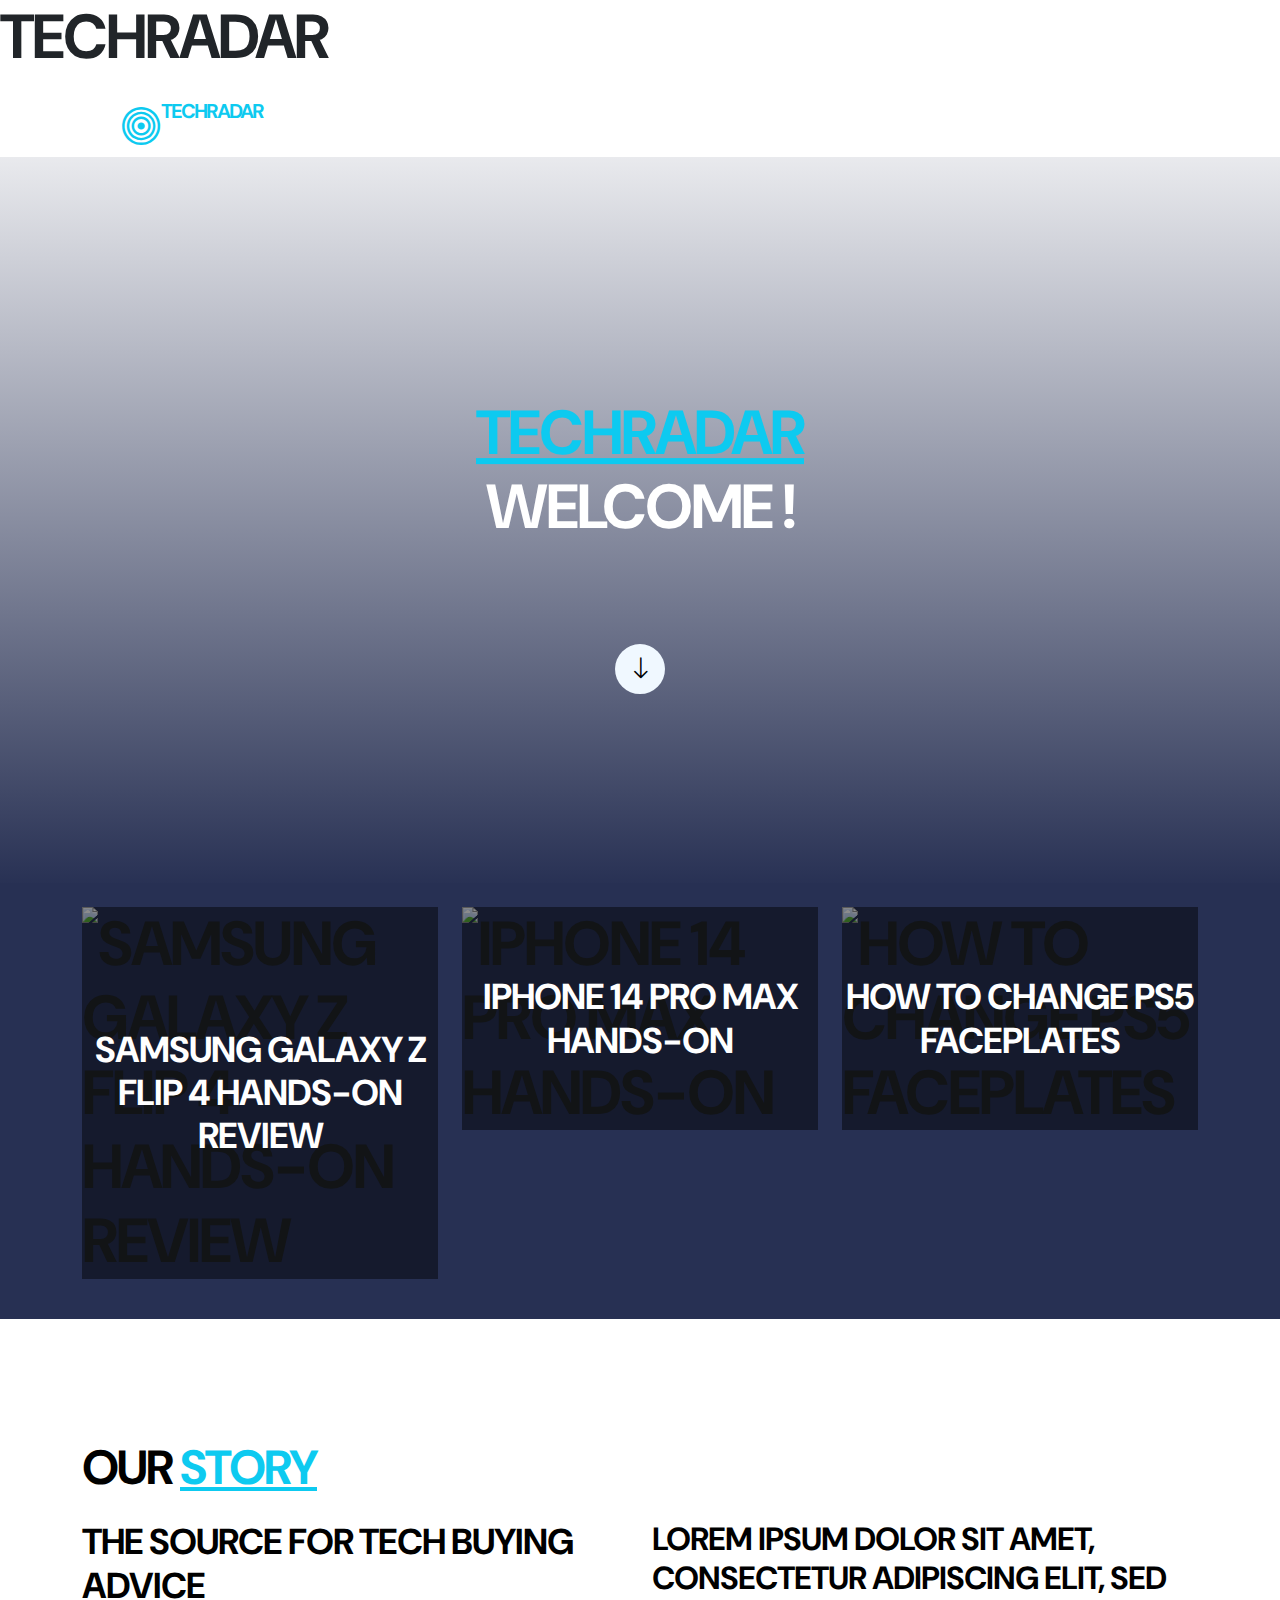
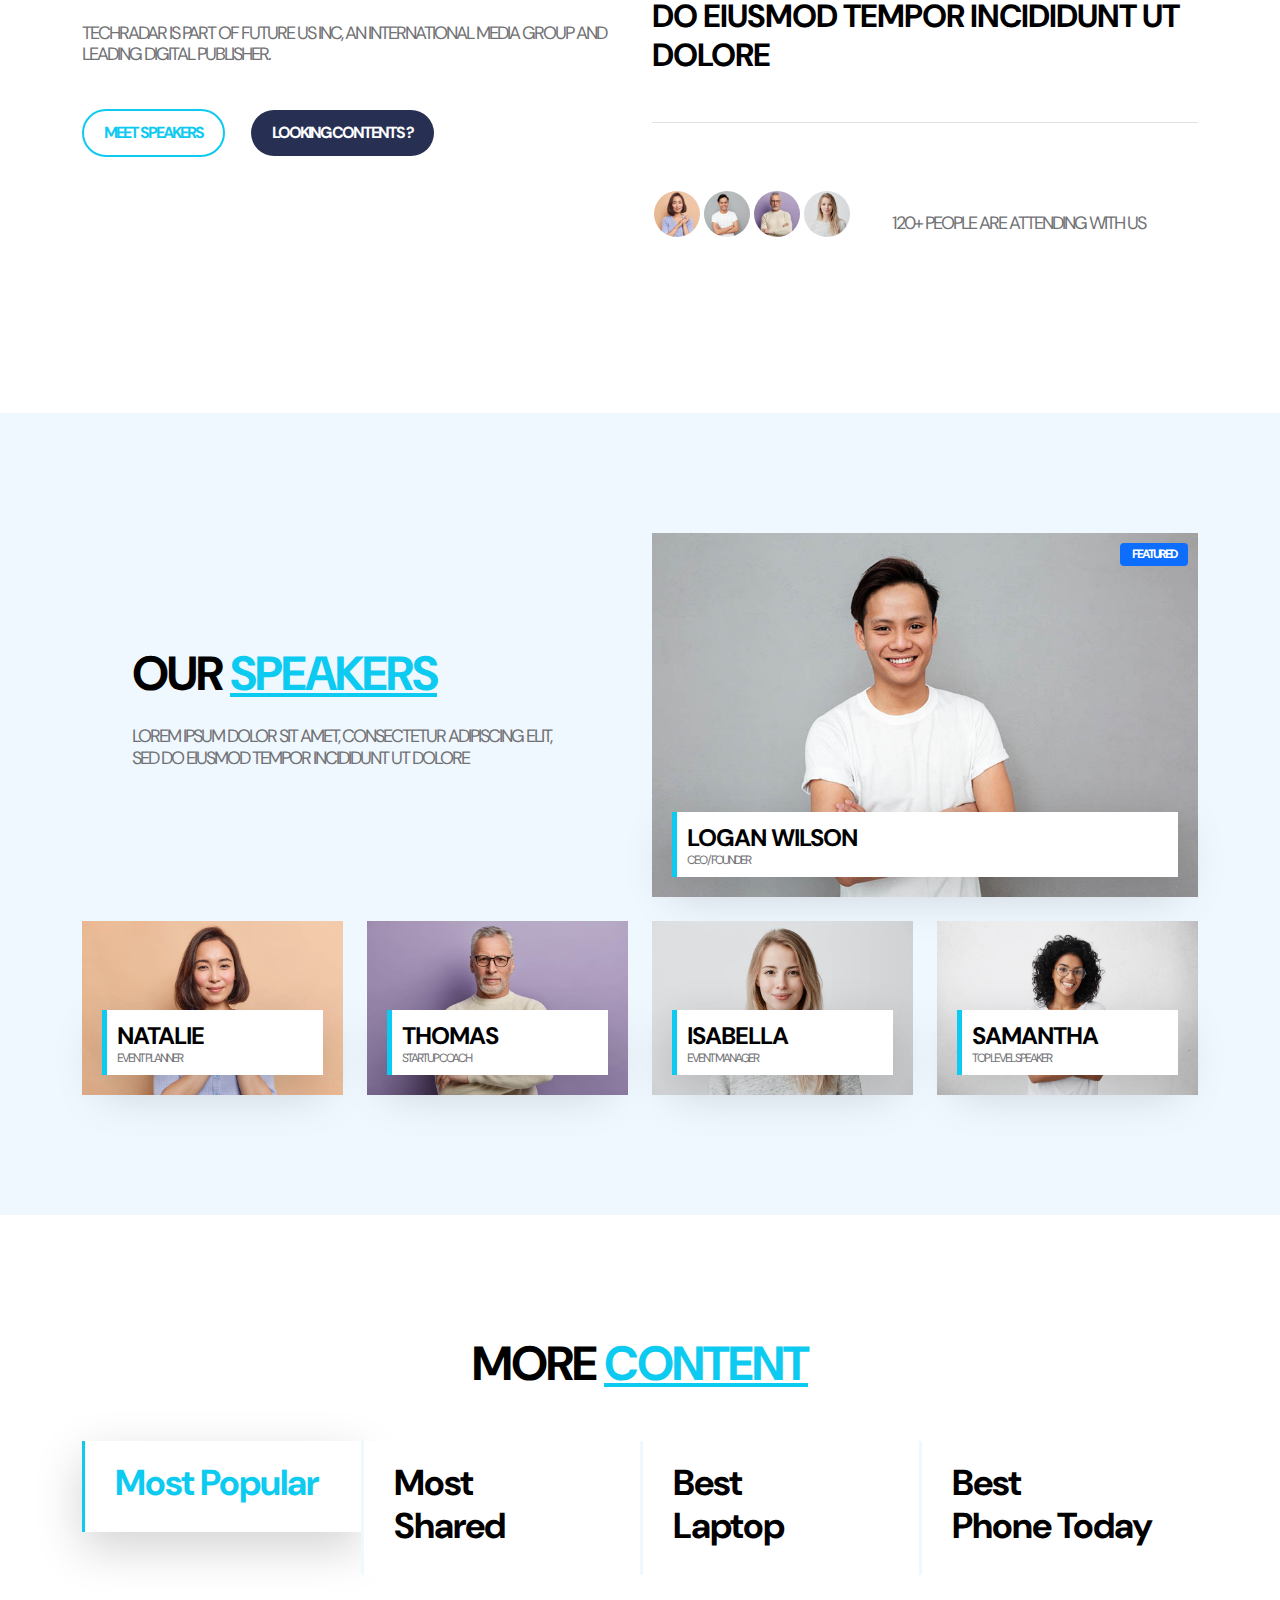
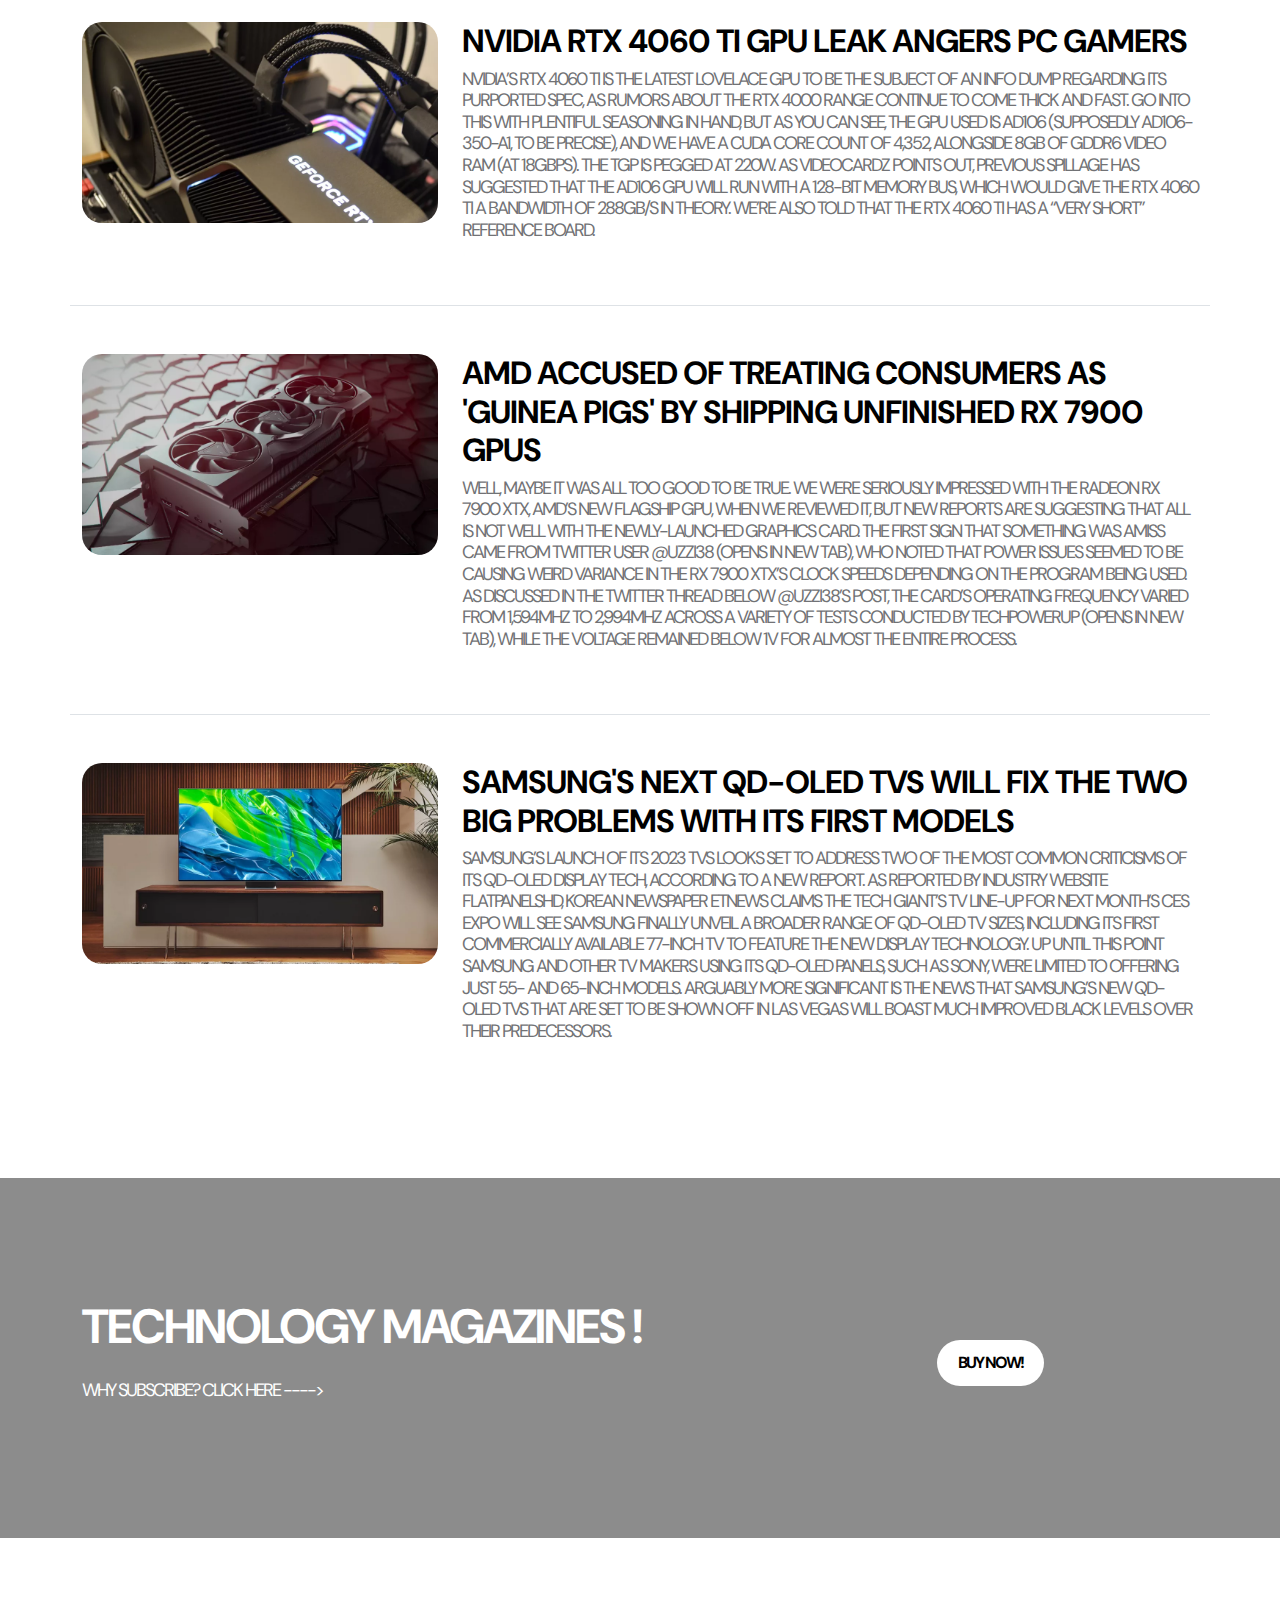
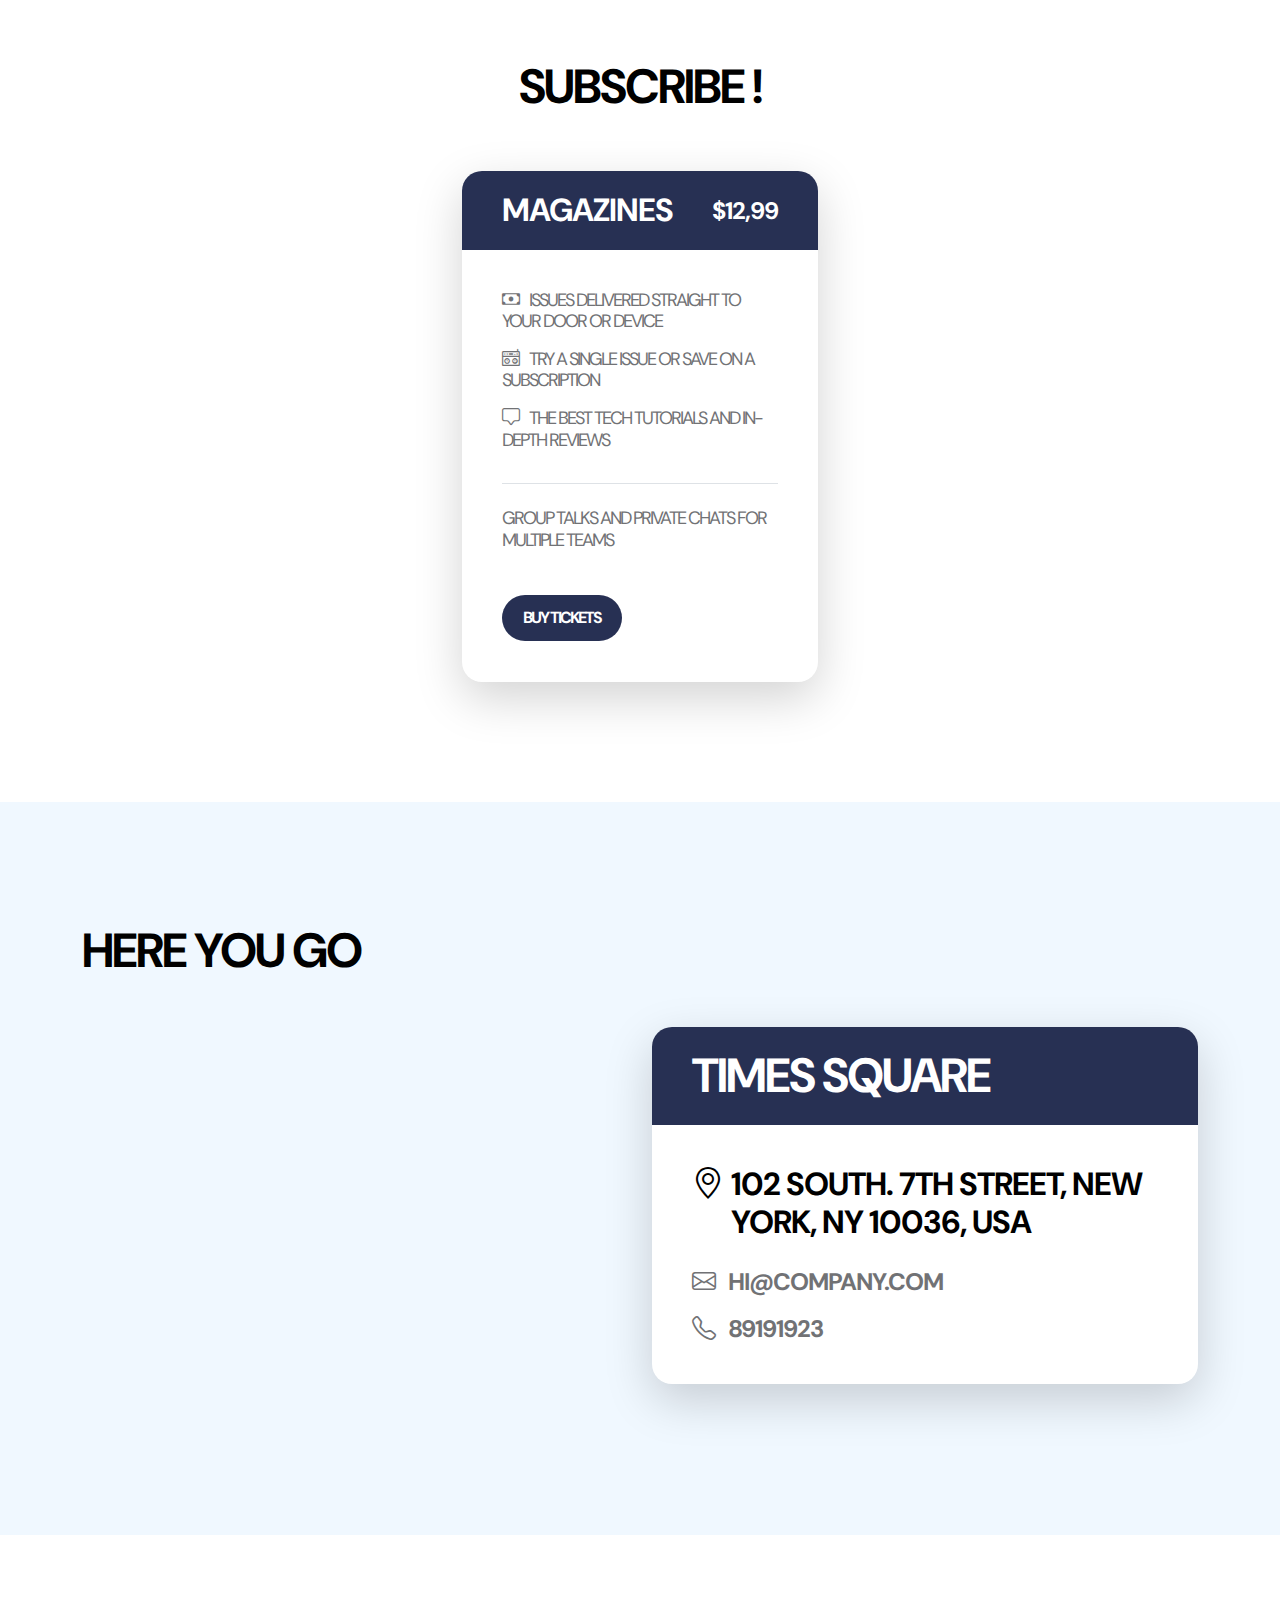
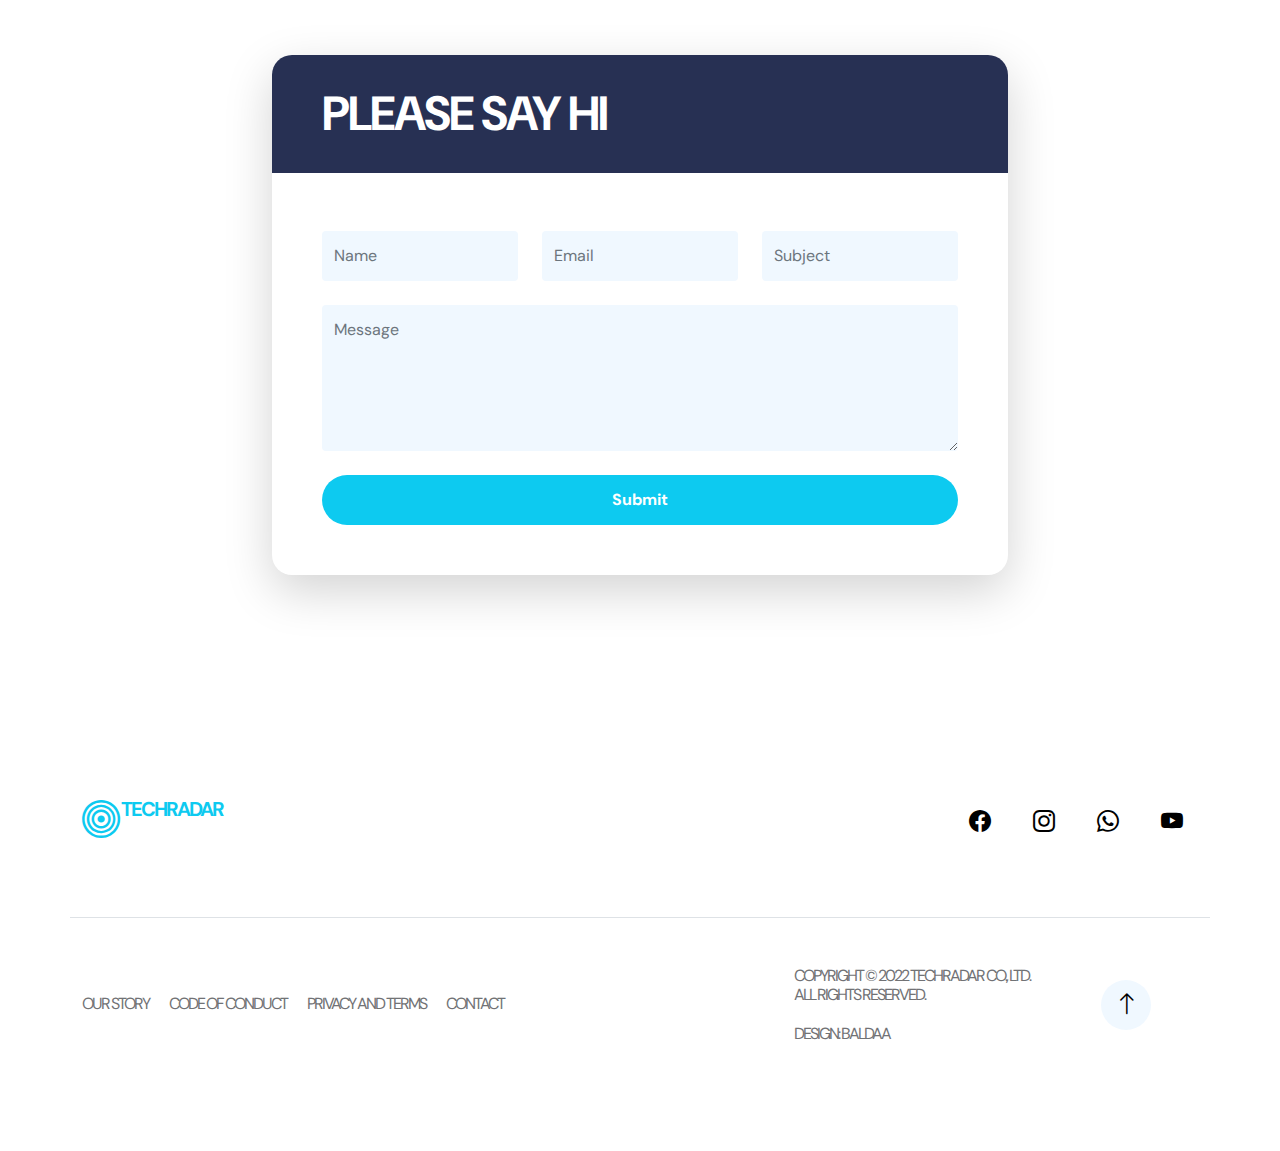
==== index.html @ 1772c588 "Update index.html" ====
<!doctype html>
<html lang="en">
    <head>
        <meta name="description" content="Nvidia RTX 4060 Ti GPU leak angers PC gamers, The source for Tech Buying Advice">
        <h1>TechRadar<h1>
        <meta charset="utf-8">
        <meta name="viewport" content="width=device-width, initial-scale=1">
        <meta name="description" content="">
        <meta name="author" content="">
        <title>TechRadar But BETTER !</title>
        <link rel="preconnect" href="https://fonts.googleapis.com">
        <link rel="preconnect" href="https://fonts.gstatic.com" crossorigin>
        <link href="https://fonts.googleapis.com/css2?family=DM+Sans:wght@400;500;700&display=swap" rel="stylesheet">
        <link href="css/bootstrap.min.css" rel="stylesheet">
        <link href="css/bootstrap-icons.css" rel="stylesheet">
        <link href="css/templatemo-leadership-event.css" rel="stylesheet">
    </head>
    <body>
        <nav cla.ss="navbar navbar-expand-lg">
            <div class="container">

                <button class="navbar-toggler" type="button" data-bs-toggle="collapse" data-bs-target="#navbarNav" aria-controls="navbarNav" aria-expanded="false" aria-label="Toggle navigation">
                    <span class="navbar-toggler-icon"></span>
                </button>

                <a href="index.html" class="navbar-brand mx-auto mx-lg-0">
                    <i class="bi-bullseye brand-logo"></i>
                    <span class="brand-text"><br />TechRadar </span>
                </a>
                <a class="nav-link custom-btn btn d-lg-none" href="#">Buy Tickets</a>
                <div class="collapse navbar-collapse" id="navbarNav">
                    <ul class="navbar-nav ms-auto">
                        <li class="nav-item">
                            <a class="nav-link click-scroll" href="#section_1">Home</a>
                        </li>
                        <li class="nav-item">
                            <a class="nav-link click-scroll" href="#section_2">About</a>
                        </li>
                        <li class="nav-item">
                            <a class="nav-link click-scroll" href="#section_3">Speakers</a>
                        </li>
                        <li class="nav-item">
                            <a class="nav-link click-scroll" href="#section_4">Schedules</a>
                        </li>
                        <li class="nav-item">
                            <a class="nav-link click-scroll" href="#section_5">Pricing</a>
                        </li>
                        <li class="nav-item">
                            <a class="nav-link click-scroll" href="#section_6">Venue</a>
                        </li>
                        <li class="nav-item">
                            <a class="nav-link click-scroll" href="#section_7">Contact</a>
                        </li>
                        <li class="nav-item">
                            <a class="nav-link custom-btn btn d-none d-lg-block" href="#">Buy Tickets</a>
                        </li>
                    </ul>
                <div>
                        
            </div>
        </nav>
        <main>
            <section class="hero" id="section_1">
                <div class="container">
                    <div class="row">

                        <div class="col-lg-5 col-12 m-auto">
                            <div class="hero-text">
                                <h1 class="text-white mb-4"><u class="text-info">TechRadar</u><br />Welcome !</h1>
                                <div class="d-flex justify-content-center align-items-center">
                                </div>
                                <a href="#section_2" class="custom-link bi-arrow-down arrow-icon"></a>
                            </div>
                        </div>
                    </div>
                </div>
                <div class="video-wrap">
                    <video autoplay="" loop="" muted="" class="custom-video" poster="">
                        <source src="videos/pixels.mp4"  alt="Techradar is good" type="video/mp4">
                        Your browser does not support the video tag.
                    </video>
                </div>
            </section>
            <section class="highlight">
                <div class="container">
                    <div class="row">
                        <div class="col-lg-4 col-md-6 col-12">
                            <div class="highlight-thumb">
                                <img src="images/highlight/1.jpg" alt="Samsung Galaxy Z Flip 4 Hands-on Review" class="highlight-image img-fluid" alt="">
                               <div class="highlight-info">
                                   <h3 class="highlight-title">Samsung Galaxy Z Flip 4 Hands-on Review</h3>
                                    <a href="https://www.youtube.com/watch?v=FnkqxU5kRBE&t=1s&ab_channel=TechRadar" class="bi-youtube highlight-icon"></a>
                                </div>
                            </div>
                        </div>
                        <div class="col-lg-4 col-md-6 col-12">
                            <div class="highlight-thumb">
                                <img src="images/highlight/2.jpg"alt="iPhone 14 Pro Max Hands-on" class="highlight-image img-fluid" alt="">

                                <div class="highlight-info">
                                    <h3 class="highlight-title">iPhone 14 Pro Max Hands-on</h3>
                                    <a href="https://www.youtube.com/watch?v=0SwYegLHNtI&ab_channel=TechRadar" class="bi-youtube highlight-icon"></a>
                                </div>
                            </div>
                        </div>
                        <div class="col-lg-4 col-md-6 col-12">
                            <div class="highlight-thumb">
                                <img src="images/highlight/3.jpg" alt="How To Change PS5 Faceplates" class="highlight-image img-fluid" alt="">

                                <div class="highlight-info">
                                    <h3 class="highlight-title">How To Change PS5 Faceplates</h3>

                                    <a href="https://www.youtube.com/watch?v=LfY_sBhpc-g&ab_channel=TechRadar title="Playstation 5" class="bi-youtube highlight-icon"></a>
                                </div>
                            </div>
                        </div>
                    </div>
                </div>
            </section>
           <section class="about section-padding" id="section_2">
                <div class="container">
                    <div class="row">
                        <div class="col-lg-10 col-12">
                            <h2 class="mb-4">Our <u class="text-info">Story</u></h2>
                        </div>
                        <div class="col-lg-6 col-12">
                            <h3 class="mb-3">The source for Tech Buying Advice</h3>

                            <p>TechRadar is part of Future US Inc, an international media group and leading digital publisher.</p>
                            <a class="custom-btn custom-border-btn btn custom-link mt-3 me-3" href="#section_3">Meet Speakers</a>
                            <a class="custom-btn btn custom-link mt-3" href="#section_4">Looking Contents ?</a>
                        </div>
                        <div class="col-lg-6 col-12 mt-5 mt-lg-0">
                            <h4>Lorem ipsum dolor sit amet, consectetur adipiscing elit, sed do eiusmod tempor incididunt ut dolore</h4>
                            <div class="avatar-group border-top py-5 mt-5">
                                <img src="images/avatar/portrait-good-looking-brunette-young-asian-woman.jpg" class="img-fluid avatar-image" alt="">
                                <img src="images/avatar/happy-asian-man-standing-with-arms-crossed-grey-wall.jpg" class="img-fluid avatar-image avatar-image-left" alt="">
                                <img src="images/avatar/senior-man-white-sweater-eyeglasses.jpg" class="img-fluid avatar-image avatar-image-left" alt="">
                                <img src="images/avatar/pretty-smiling-joyfully-female-with-fair-hair-dressed-casually-looking-with-satisfaction.jpg" class="img-fluid avatar-image avatar-image-left" alt="">
                                <p class="d-inline">120+ People are attending with us</p>
                            </div>
                        </div>
                    </div>
                </div>
            </section>
            <section class="speakers section-padding" id="section_3">
                <div class="container">
                    <div class="row">
                        <div class="col-lg-6 col-12 d-flex flex-column justify-content-center align-items-center">
                            <div class="speakers-text-info">
                                <h2 class="mb-4">Our <u class="text-info">Speakers</u></h2>
                                <p>Lorem ipsum dolor sit amet, consectetur adipiscing elit, sed do eiusmod tempor incididunt ut dolore</p>
                            </div>
                        </div>
                        <div class="col-lg-6 col-12">
                            <div class="speakers-thumb">
                                <img src="images/avatar/happy-asian-man-standing-with-arms-crossed-grey-wall.jpg" class="img-fluid speakers-image" alt="">
                               <small class="speakers-featured-text">Featured</small>
                                <div class="speakers-info">
                                    <h5 class="speakers-title mb-0">Logan Wilson</h5>
                                    <p class="speakers-text mb-0">CEO / Founder</p>
                                    <ul class="social-icon">
                                        <li><a href="#" class="social-icon-link bi-facebook"></a></li>
                                        <li><a href="#" class="social-icon-link bi-instagram"></a></li>
                                        <li><a href="#" class="social-icon-link bi-google"></a></li>
                                    </ul>
                                </div>
                            </div>
                        </div>
                       <div class="col-lg-12 col-12">
                            <div class="row">
                                <div class="col-lg-3 col-md-6 col-12">
                                    <div class="speakers-thumb speakers-thumb-small">
                                        <img src="images/avatar/portrait-good-looking-brunette-young-asian-woman.jpg" class="img-fluid speakers-image" alt="">
                                        <div class="speakers-info">
                                            <h5 class="speakers-title mb-0">Natalie</h5>
                                            <p class="speakers-text mb-0">Event Planner</p>
                                            <ul class="social-icon">
                                                <li><a href="#" class="social-icon-link bi-facebook"></a></li>
                                                <li><a href="#" class="social-icon-link bi-instagram"></a></li>
                                            </ul>
                                        </div>
                                    </div>
                                </div>
                                <div class="col-lg-3 col-md-6 col-12">
                                    <div class="speakers-thumb speakers-thumb-small">
                                        <img src="images/avatar/senior-man-white-sweater-eyeglasses.jpg" class="img-fluid speakers-image" alt="">
                                        <div class="speakers-info">
                                            <h5 class="speakers-title mb-0">Thomas</h5>
                                            <p class="speakers-text mb-0">Startup Coach</p>
                                            <ul class="social-icon">
                                                <li><a href="#" class="social-icon-link bi-instagram"></a></li>
                                                <li><a href="#" class="social-icon-link bi-whatsapp"></a></li>
                                            </ul>
                                        </div>
                                    </div>
                                </div>
                                <div class="col-lg-3 col-md-6 col-12">
                                    <div class="speakers-thumb speakers-thumb-small">
                                        <img src="images/avatar/pretty-smiling-joyfully-female-with-fair-hair-dressed-casually-looking-with-satisfaction.jpg" class="img-fluid speakers-image" alt="">
                                        <div class="speakers-info">
                                            <h5 class="speakers-title mb-0">Isabella</h5>
                                            <p class="speakers-text mb-0">Event Manager</p>
                                            <ul class="social-icon">
                                                <li><a href="#" class="social-icon-link bi-facebook"></a></li>
                                                <li><a href="#" class="social-icon-link bi-instagram"></a></li>
                                                <li><a href="#" class="social-icon-link bi-whatsapp"></a></li>
                                            </ul>
                                        </div>
                                    </div>
                                </div>
                                <div class="col-lg-3 col-md-6 col-12">
                                    <div class="speakers-thumb speakers-thumb-small">
                                        <img src="images/avatar/indoor-shot-beautiful-happy-african-american-woman-smiling-cheerfully-keeping-her-arms-folded-relaxing-indoors-after-morning-lectures-university.jpg" class="img-fluid speakers-image" alt="">
                                        <div class="speakers-info">
                                            <h5 class="speakers-title mb-0">Samantha</h5>
                                            <p class="speakers-text mb-0">Top Level Speaker</p>
                                            <ul class="social-icon">
                                                <li><a href="#" class="social-icon-link bi-instagram"></a></li>
                                                <li><a href="#" class="social-icon-link bi-whatsapp"></a></li>
                                            </ul>
                                        </div>
                                    </div>
                                </div>
                            </div>
                        </div>

                    </div>
                </div>
            </section>
            <section class="schedule section-padding" id="section_4">
                <div class="container">
                    <div class="row">
                        <div class="col-lg-12 col-12">
                            <h2 class="mb-5 text-center">More <u class="text-info">Content</u></h2>
                            <nav>
                                <div class="nav nav-tabs align-items-baseline" id="nav-tab" role="tablist">
                                    <button class="nav-link active" id="nav-DayOne-tab" data-bs-toggle="tab" data-bs-target="#nav-DayOne" type="button" role="tab" aria-controls="nav-DayOne" aria-selected="true">
                                        <h3>
                                            <span>Most Popular</span>
                                            <small></small>
                                        </h3>
                                    </button>
                                    <button class="nav-link" id="nav-DayTwo-tab" data-bs-toggle="tab" data-bs-target="#nav-DayTwo" type="button" role="tab" aria-controls="nav-DayTwo" aria-selected="false">
                                        <h3>
                                            <span>Most <br />Shared</span>
                                            <small></small>
                                        </h3>
                                    </button>
                                    <button class="nav-link" id="nav-DayThree-tab" data-bs-toggle="tab" data-bs-target="#nav-DayThree" type="button" role="tab" aria-controls="nav-DayThree" aria-selected="false">
                                        <h3>
                                            <span>Best <br />Laptop</span>
                                            <small></small>
                                        </h3>
                                    </button>
                                    <button class="nav-link" id="nav-DayFour-tab" data-bs-toggle="tab" data-bs-target="#nav-DayFour" type="button" role="tab" aria-controls="nav-DayFour" aria-selected="false">
                                        <h3>
                                            <span>Best<br /> Phone Today</span>
                                            <small></small>
                                        </h3>
                                    </button>
                                </div>
                            </nav>
                            <div class="tab-content mt-5" id="nav-tabContent">
                                <div class="tab-pane fade show active" id="nav-DayOne" role="tabpanel" aria-labelledby="nav-DayOne-tab">
                                    <div class="row border-bottom pb-5 mb-5">
                                        <div class="col-lg-4 col-12">
                                            <img src="images/schedule/fabian-friedrich-JDUVM9_VaZE-unsplash.jpg" class="schedule-image img-fluid" alt="">
                                        </div>
                                        <div class="col-lg-8 col-12 mt-3 mt-lg-0">                                 
                                            <h4 class="mb-2">Nvidia RTX 4060 Ti GPU leak angers PC gamers</h4>
                                            <p>
                                                Nvidia’s RTX 4060 Ti is the latest Lovelace GPU to be the subject of an info dump regarding its purported spec, as rumors about the RTX 4000 range continue to come thick and fast. Go into this with plentiful seasoning in hand, but as you can see, the GPU used is AD106 (supposedly AD106-350-A1, to be precise), and we have a CUDA Core count of 4,352, alongside 8GB of GDDR6 video RAM (at 18Gbps). The TGP is pegged at 220W.

                                                As VideoCardz points out, previous spillage has suggested that the AD106 GPU will run with a 128-bit memory bus, which would give the RTX 4060 Ti a bandwidth of 288GB/s in theory.

                                                We’re also told that the RTX 4060 Ti has a “very short” reference board.
                                            </p>
                                        </div>
                                    </div>
                                    <div class="row border-bottom pb-5 mb-5">
                                        <div class="col-lg-4 col-12">
                                            <img src="images/schedule/clayton-cardinalli-JMoFpdqL3XM-unsplash.jpg" class="schedule-image img-fluid" alt="">
                                        </div>

                                        <div class="col-lg-8 col-12 mt-3 mt-lg-0">
                                            <h4 class="mb-2">AMD accused of treating consumers as 'guinea pigs' by shipping unfinished RX 7900 GPUs</h4>

                                            <p>
                                                Well, maybe it was all too good to be true. We were seriously impressed with the Radeon RX 7900 XTX, AMD’s new flagship GPU, when we reviewed it, but new reports are suggesting that all is not well with the newly-launched graphics card.

                                                The first sign that something was amiss came from Twitter user @uzzi38 (opens in new tab), who noted that power issues seemed to be causing weird variance in the RX 7900 XTX’s clock speeds depending on the program being used. As discussed in the Twitter thread below @uzzi38’s post, the card’s operating frequency varied from 1,594MHz to 2,994MHz across a variety of tests conducted by TechPowerUp (opens in new tab), while the voltage remained below 1V for almost the entire process.
                                            </p>

                                        </div>
                                    </div>

                                    <div class="row">
                                        <div class="col-lg-4 col-12">
                                            <img src="images/schedule/business-woman-making-presentation-office.jpg" class="schedule-image img-fluid" alt="">
                                        </div>

                                        <div class="col-lg-8 col-12 mt-3 mt-lg-0">
                                            <h4 class="mb-2">Samsung's next QD-OLED TVs will fix the two big problems with its first models</h4>

                                            <p>
                                                Samsung’s launch of its 2023 TVs looks set to address two of the most common criticisms of its QD-OLED display tech, according to a new report.

                                                As reported by industry website FlatPanelsHD, Korean newspaper ETNews claims the tech giant’s TV line-up for next month’s CES expo will see Samsung finally unveil a broader range of QD-OLED TV sizes, including its first commercially available 77-inch TV to feature the new display technology.

                                                Up until this point Samsung and other TV makers using its QD-OLED panels, such as Sony, were limited to offering just 55- and 65-inch models.

                                                Arguably more significant is the news that Samsung’s new QD-OLED TVs that are set to be shown off in Las Vegas will boast much improved black levels over their predecessors.
                                            </p>
                                        </div>
                                    </div>
                                </div>

                                <div class="tab-pane fade" id="nav-DayTwo" role="tabpanel" aria-labelledby="nav-DayTwo-tab">
                                    <div class="row border-bottom pb-5 mb-5">
                                        <div class="col-lg-4 col-12">
                                            <img src="images/schedule/12.jpg" class="schedule-image img-fluid" alt="">
                                        </div>

                                        <div class="col-lg-8 col-12 mt-3 mt-lg-0">
                                            
                                            <h4 class="mb-2">Dell's wild sustainable laptop can be taken apart and put back together in two minutes</h4>

                                            <p>
                                                If it's one thing people know about laptops it's that they are very hard to open up. I don't mean the lid, mind you (though that is sometimes true, as well), but the laptop itself, the chassis, the guts of the machine that more and more people every year are relying on to do their work and otherwise live their digital life.

                                                In many cases, the only thing you can upgrade on a laptop is the storage and the RAM, but even that can be difficult for most people. In some cases, as with the MacBook Air, opening the laptop is simply beyond the abilities or tools of just about anyone that Apple hasn't explicitly authorized to do so.

                                                This kind of pick-up-and-go approach works for most people, and a lot of people wouldn't trust themselves to do even the limited number of upgrades that are possible, much less replace the screen or even the CPU. But a new experimental project at Dell called Concept Luna (opens in new tab) has me asking, what if it was possible to swap out parts of a laptop the way we do with a gaming PC? After seeing it in action this week, and even experiencing it for myself, Dell has made me a believer. 
                                            </p>
                                        </div>
                                    </div>

                                    <div class="row">
                                        <div class="col-lg-4 col-12">
                                            <img src="images/schedule/123.jpg" class="schedule-image img-fluid" alt="">
                                        </div>

                                        <div class="col-lg-8 col-12 mt-3 mt-lg-0">
                                            <h4 class="mb-2">Windows 11 gaming bug fix is now rolling out to everyone</h4>

                                            <p>
                                                Windows 11 was hit by an unfortunate bug in November which caused stuttering frame rates in some games with the 22H2 update, as you may be aware, but the issue has now been fully resolved by Microsoft (after the cure was implemented in testing last month).

                                                Clearly everything went well with that testing process, as Bleeping Computer (opens in new tab) flagged up that the rollout of the full fix to all affected Windows 11 users is now happening. So anyone previously affected by the block Microsoft put on the 22H2 update (or safeguard hold, as the software giant likes to call it) will be able to install the upgrade.

                                                Microsoft observes (opens in new tab): “This issue was resolved in KB5020044 and the safeguard hold has been removed as of December 14, 2022. Please note, if there are no other safeguards that affect your device, it can take up to 48 hours before the update to Windows 11, version 22H2 is offered.”

                                                So, while some may have had to wait a couple of extra days for the 22H2 update to be provided to their blocked PC, by the time you read this, it should have been offered up – or be ready for installation if you check for it under Windows Update.
                                            </p>
                                        </div>
                                    </div>
                                </div>

                                <div class="tab-pane fade" id="nav-DayThree" role="tabpanel" aria-labelledby="nav-DayThree-tab">
                                    <div class="row border-bottom pb-5 mb-5">
                                        <div class="col-lg-4 col-12">
                                            <img src="images/schedule/people-smiling-while-conference-room.jpg" class="schedule-image img-fluid" alt="">
                                        </div>

                                        <div class="col-lg-8 col-12 mt-3 mt-lg-0">

                                            <h4 class="mb-2">First Dell XPS 13 </h4>

                                            <p>
                                                The Dell XPS 13 has been a regular of our best laptops list for years, and the 2019 model is no exception. It retains everything we've come to love from Dell's flagship 13-incher, from the gorgeous and light design, to the powerful modern components that power it. The Dell XPS 13 rocks an 8th-generation Intel Core i5 or i7 processor and a bezel-less ‘Infinity Edge’ display, this Dell XPS 13 continues to be the most popular Windows laptop in the world. 

                                                What’s more, there’s a wide range of customization options, so you can really make the Dell XPS 13 the best laptop for your needs. The 2019 model doesn't bring a huge amount of improvements, but then not that much about the Dell XPS 13 needs improving. Its webcam has been placed at the top center of the screen, rather than at the bottom, which a lot of customers have been asking for. You also get a longer battery life in this year's model.
                                            </p>
                                        </div>
                                    </div>

                                    <div class="row">
                                        <div class="col-lg-4 col-12">
                                            <img src="images/schedule/jason-goodman-bzqU01v-G54-unsplash.jpg" class="schedule-image img-fluid" alt="">
                                        </div>

                                        <div class="col-lg-8 col-12 mt-3 mt-lg-0">
                                            <h4 class="mb-2">Second Huawei MateBook 13 </h4>

                                            <p>
                                                Huawei has done it again, and its latest laptop is one of our picks for the best laptop of 2019. As with last year's Huawei MateBook X Pro, the MateBook 13 comes with some of the latest components, including a discrete Nvidia MX150 graphics card, and a gorgeous lightweight design, that you'd expect to find on a much more expensive laptop. 

                                                The fact that the MateBook 13 offer so much, yet comes with an impressively low price – compared to its Ultrabook competitors, makes it our choice for the best value laptop. Sure, you may be missing a few minor niceties here and there to achieve such a competitive price, but on the whole, this is the most value-packed flagship laptop that we’ve ever tested.

                                                If you're after a few more bells and whistles, like super-fast Thunderbolt 3 ports and a 4K display, then the Dell XPS 13 or MacBook Pro (also on this list of best laptops) may be better choices. Recently, the US government blacklisted Huawei, which many feared would have implications on whether the Chinese company's laptops would still get support from the like of Microsoft and Intel. 

                                                The good news is that both Microsoft and Intel have confirmed that they will continue to support Huawei laptops, which means the MateBook 13 and other models will still get important Windows 10 updates.
                                            </p>

                                        </div>
                                    </div>
                                    <br />

                                    <div class="row">
                                        <div class="col-lg-4 col-12">
                                            <img src="images/schedule/22.jpg" class="schedule-image img-fluid" alt="">
                                        </div>

                                        <div class="col-lg-8 col-12 mt-3 mt-lg-0">
                                            <h4 class="mb-2">Third HP Spectre x360 (2019)  </h4>

                                            <p>
                                                The HP Spectre line of Ultrabooks and 2-in-1 laptops has always consisted of extraordinarily attractive devices. So, when we say that the 2019 Spectre x360 takes things to another level, that should mean something. 

                                                This is one of the most beautiful laptops on the market right now, with its gem-cut design and sleek profile. Couple that with the powerful Intel Whiskey Lake processors and long battery life, and you get one of the best laptops on the market right now. Its ability to flip into a Windows tablet is just icing on the cake. 
                                            </p>

                                        </div>
                                    </div>
                                </div>

                                <div class="tab-pane fade" id="nav-DayFour" role="tabpanel" aria-labelledby="nav-DayFour-tab">
                                    <div class="row">
                                        <div class="col-lg-4 col-12">
                                            <img src="images/schedule/44.jpg" class="schedule-image img-fluid" alt="">
                                        </div>

                                        <div class="col-lg-8 col-12 mt-3 mt-lg-0">
                                            <h4 class="mb-2">iPhone 14 Pro / Pro Max</h4>

                                            <p>
                                                Specifications
                                                Release date: September 2022 <br />
                                                Weight: 206g / 240g<br />
                                                Dimensions: 147.5 x 71.5 x 7.9mm / 160.7 x 77.6 x 7.9mm<br />
                                                OS: iOS 16<br />
                                                Screen size: 6.1-inch / 6.7-inch<br />
                                                Resolution: 1170 x 2532 / 1284 x 2778<br />
                                                CPU: A16 Bionic<br />
                                                RAM: 6GB<br />
                                                Storage: 128GB/256GB/512GB/1TB<br />
                                                Battery: 3,200mAh / 4,323mAh<br />
                                                Rear camera: 12MP + 12MP + 12MP<br />
                                                Front camera: 12MP<br />
                                                Why it's ranked 1st: Apple's iPhone 14 Pro is the most intuitive, well-designed smartphone, packed with every feature we'd want. Apple's continued service and support, with high trade-in value, make this our top pick. 

                                                Screen: The iPhone 14 Pro has the brightest screen of any smartphone, capable of an outdoor boost to 2000 nits. It's super sharp and very fast, with a 120Hz refresh rate. Instead of the familiar 'notch,' Apple now uses a punch-hole for cameras it calls the Dynamic Island.

                                                Battery life: The iPhone 14 Pro has a larger battery than its predecessor, but we can't say that battery life has been significantly improved, and we wonder if Apple's iOS is to blame. We're hoping to see improvements in future OS updates.

                                                Camera: The Apple iPhone 14 Pro Max has the highest-resolution camera in any iPhone, as well as a 3x optical zoom camera and ultra-wide camera that can handle macro photography. Shooting is very easy and automated. 
                                            </p>
                                        </div>
                                    </div>
                                </div>

                            </div>
                        </div>

                    </div>
                </div>
            </section>

            <section class="call-to-action section-padding">
                <div class="container">
                    <div class="row align-items-center">

                        <div class="col-lg-7 col-12">
                            <h2 class="text-white mb-4">Technology Magazines !</u></h2>

                            <p class="text-white">
                                Why subscribe? Click here ---->
                            </p>
                        </div>

                        <div class="col-lg-3 col-12 ms-lg-auto mt-4 mt-lg-0">
                            <a href="#section_5" class="custom-btn btn">Buy NOW!</a>
                        </div>

                    </div>
                </div>
            </section>

            <section class="pricing section-padding" id="section_5">
                <div class="container">
                    <div class="row">

                        <div class="col-lg-10 col-12 text-center mx-auto mb-5">
                            <h2>Subscribe !</u></h2>
                        </div>
                        <div class="col-lg-4 col-md-6 col-12 mb-5 mb-lg-0">
                            <div class="pricing-thumb bg-white shadow-lg">                                
                               
                            </div>
                        </div>

                        <div class="col-lg-4 col-md-6 col-12">
                            <div class="pricing-thumb bg-white shadow-lg">                                
                                <div class="pricing-title-wrap d-flex align-items-center">

                                    <h4 class="pricing-title text-white mb-0">Magazines</h4>

                                    <h5 class="pricing-small-title text-white mb-0 ms-auto">$12,99</h5>
                                </div>

                                <div class="pricing-body">
                                    <p>
                                        <i class="bi-cash me-2"></i> Issues delivered straight to your door or device
                                    </p>

                                    <p>
                                        <i class="bi-boombox me-2"></i> Try a single issue or save on a subscription
                                    </p>

                                    <p>
                                        <i class="bi-chat-square me-2"></i> The best tech tutorials and in-depth reviews
                                    </p>

                                    <div class="border-bottom pb-3 mb-4"></div>

                                    <p>group talks and private chats for multiple teams</p>

                                    <a class="custom-btn btn mt-3" href="#">Buy Tickets</a>
                                </div>
                            </div>
                        </div>

                    </div>
                </div>
            </section>

            <section class="venue section-padding" id="section_6">
                <div class="container">
                    <div class="row">

                        <div class="col-lg-12 col-12">
                            <h2 class="mb-5">Here you go</h2>
                        </div>

                        <div class="col-lg-6 col-12">
                            <iframe class="google-map" src="https://www.google.com/maps/embed?pb=!1m18!1m12!1m3!1d1511.091461689997!2d-73.9866630916883!3d40.758001294831736!2m3!1f0!2f0!3f0!3m2!1i1024!2i768!4f13.1!3m3!1m2!1s0x89c25855a96da09d%3A0x860bf5a5e1a00a68!2sTimes%20Square%2C%20New%20York%2C%20NY%2010036%2C%20USA!5e0!3m2!1sen!2ssg!4v1643035529098!5m2!1sen!2ssg" width="100%" height="371.59" allowfullscreen="" loading="lazy"></iframe>
                        </div>

                        <div class="col-lg-6 col-12 mt-5 mt-lg-0">
                            <div class="venue-thumb bg-white shadow-lg">
                                
                                <div class="venue-info-title">
                                    <h2 class="text-white mb-0">Times Square</h2>
                                </div>

                                <div class="venue-info-body">
                                    <h4 class="d-flex">
                                        <i class="bi-geo-alt me-2"></i> 
                                        <span>102 South. 7th Street, New York, NY 10036, USA</span>
                                    </h4>

                                    <h5 class="mt-4 mb-3">
                                        <a href="mailto:hello@yourgmail.com">
                                            <i class="bi-envelope me-2"></i>
                                            hi@company.com
                                        </a>
                                    </h5>

                                    <h5 class="mb-0">
                                        <a href="tel: 305-240-9671">
                                            <i class="bi-telephone me-2"></i>
                                            89191923
                                        </a>
                                    </h5>
                                </div>
                            </div>
                        </div>

                    </div>
                </div>
            </section>

            <section class="contact section-padding" id="section_7">
                <div class="container">
                    <div class="row">

                        <div class="col-lg-8 col-12 mx-auto">
                            <form class="custom-form contact-form bg-white shadow-lg" action="#" method="post" role="form">
                                <h2>Please Say Hi</h2>

                                <div class="row">
                                    <div class="col-lg-4 col-md-4 col-12">                                    
                                        <input type="text" name="name" id="name" class="form-control" placeholder="Name" required="">
                                    </div>

                                    <div class="col-lg-4 col-md-4 col-12">         
                                        <input type="email" name="email" id="email" pattern="[^ @]*@[^ @]*" class="form-control" placeholder="Email" required="">
                                    </div>

                                    <div class="col-lg-4 col-md-4 col-12">                                    
                                        <input type="text" name="subject" id="subject" class="form-control" placeholder="Subject">
                                    </div>

                                    <div class="col-12">
                                        <textarea class="form-control" rows="5" id="message" name="message" placeholder="Message"></textarea>

                                        <button type="submit" class="form-control">Submit</button>
                                    </div>

                                </div>
                            </form>
                        </div>

                    </div>
                </div>
            </section>

        </main>

        <footer class="site-footer">
            <div class="container">
                <div class="row align-items-center">

                    <div class="col-lg-12 col-12 border-bottom pb-5 mb-5">
                        <div class="d-flex">
                            <a href="index.html" class="navbar-brand">
                                <i class="bi-bullseye brand-logo"></i>
                                <span class="brand-text">TechRadar</span>
                            </a>

                            <ul class="social-icon ms-auto">
                                <li><a href="#" class="social-icon-link bi-facebook"></a></li>

                                <li><a href="#" class="social-icon-link bi-instagram"></a></li>

                                <li><a href="#" class="social-icon-link bi-whatsapp"></a></li>

                                <li><a href="#" class="social-icon-link bi-youtube"></a></li>
                            </ul>
                        </div>
                    </div>

                    <div class="col-lg-7 col-12">
                        <ul class="footer-menu d-flex flex-wrap">
                            <li class="footer-menu-item"><a href="#" class="footer-menu-link">Our Story</a></li>

                            <li class="footer-menu-item"><a href="#" class="footer-menu-link">Code of Conduct</a></li>

                            <li class="footer-menu-item"><a href="#" class="footer-menu-link">Privacy and Terms</a></li>

                            <li class="footer-menu-item"><a href="#" class="footer-menu-link">Contact</a></li>
                        </ul>
                    </div>

                        
                    <div class="col-lg-5 col-12 ms-lg-auto">
                        <div class="copyright-text-wrap d-flex align-items-center">
                            <p class="copyright-text ms-lg-auto me-4 mb-0">Copyright © 2022 TechRadar Co., Ltd. 
                            
                            <br>All Rights Reserved. 
          
          					<br><br>Design: Baldaa</a></p>

                            <a href="#section_1" class="bi-arrow-up arrow-icon custom-link"></a>
                        </div>
                    </div>

                </div>
            </div>
        </footer>

        <!-- JAVASCRIPT FILES -->
        <script src="js/jquery.min.js"></script>
        <script src="js/bootstrap.min.js"></script>
        <script src="js/jquery.sticky.js"></script>
        <script src="js/click-scroll.js"></script>
        <script src="js/custom.js"></script>

    </body>
</html>
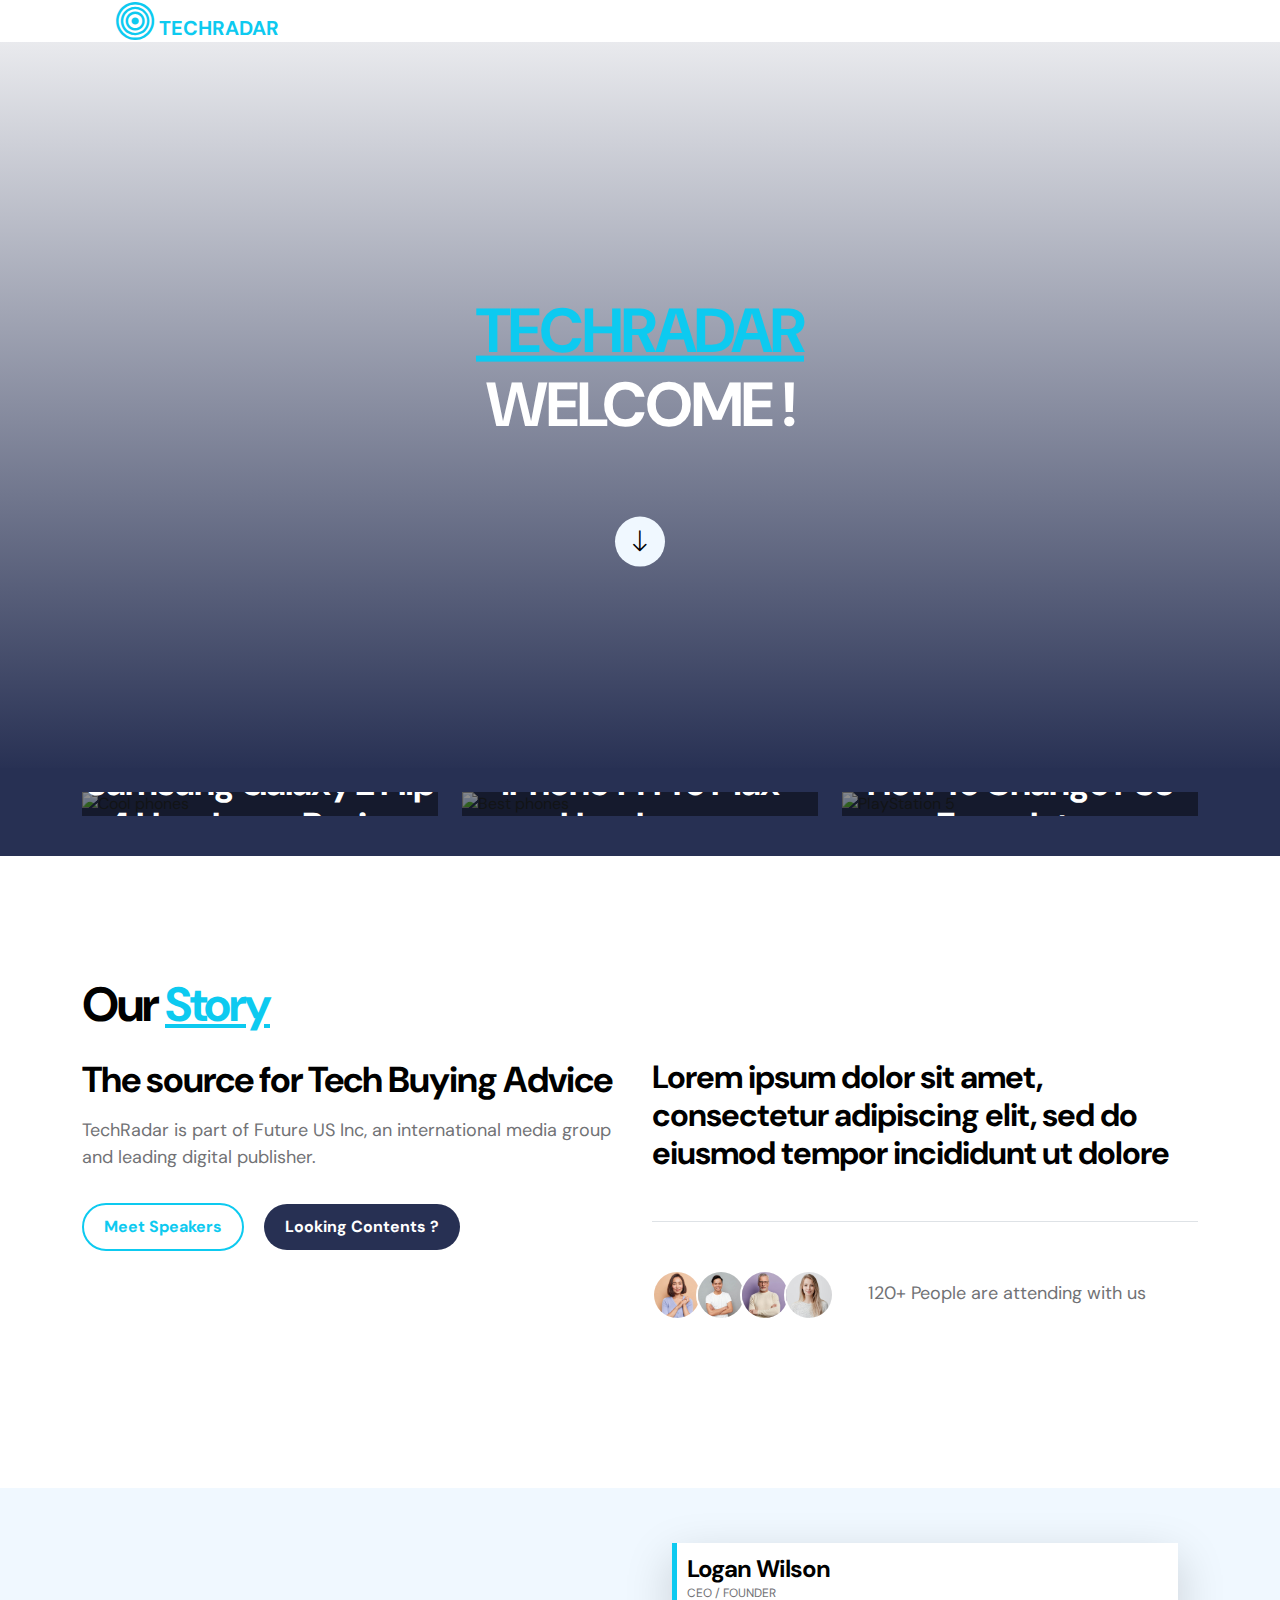
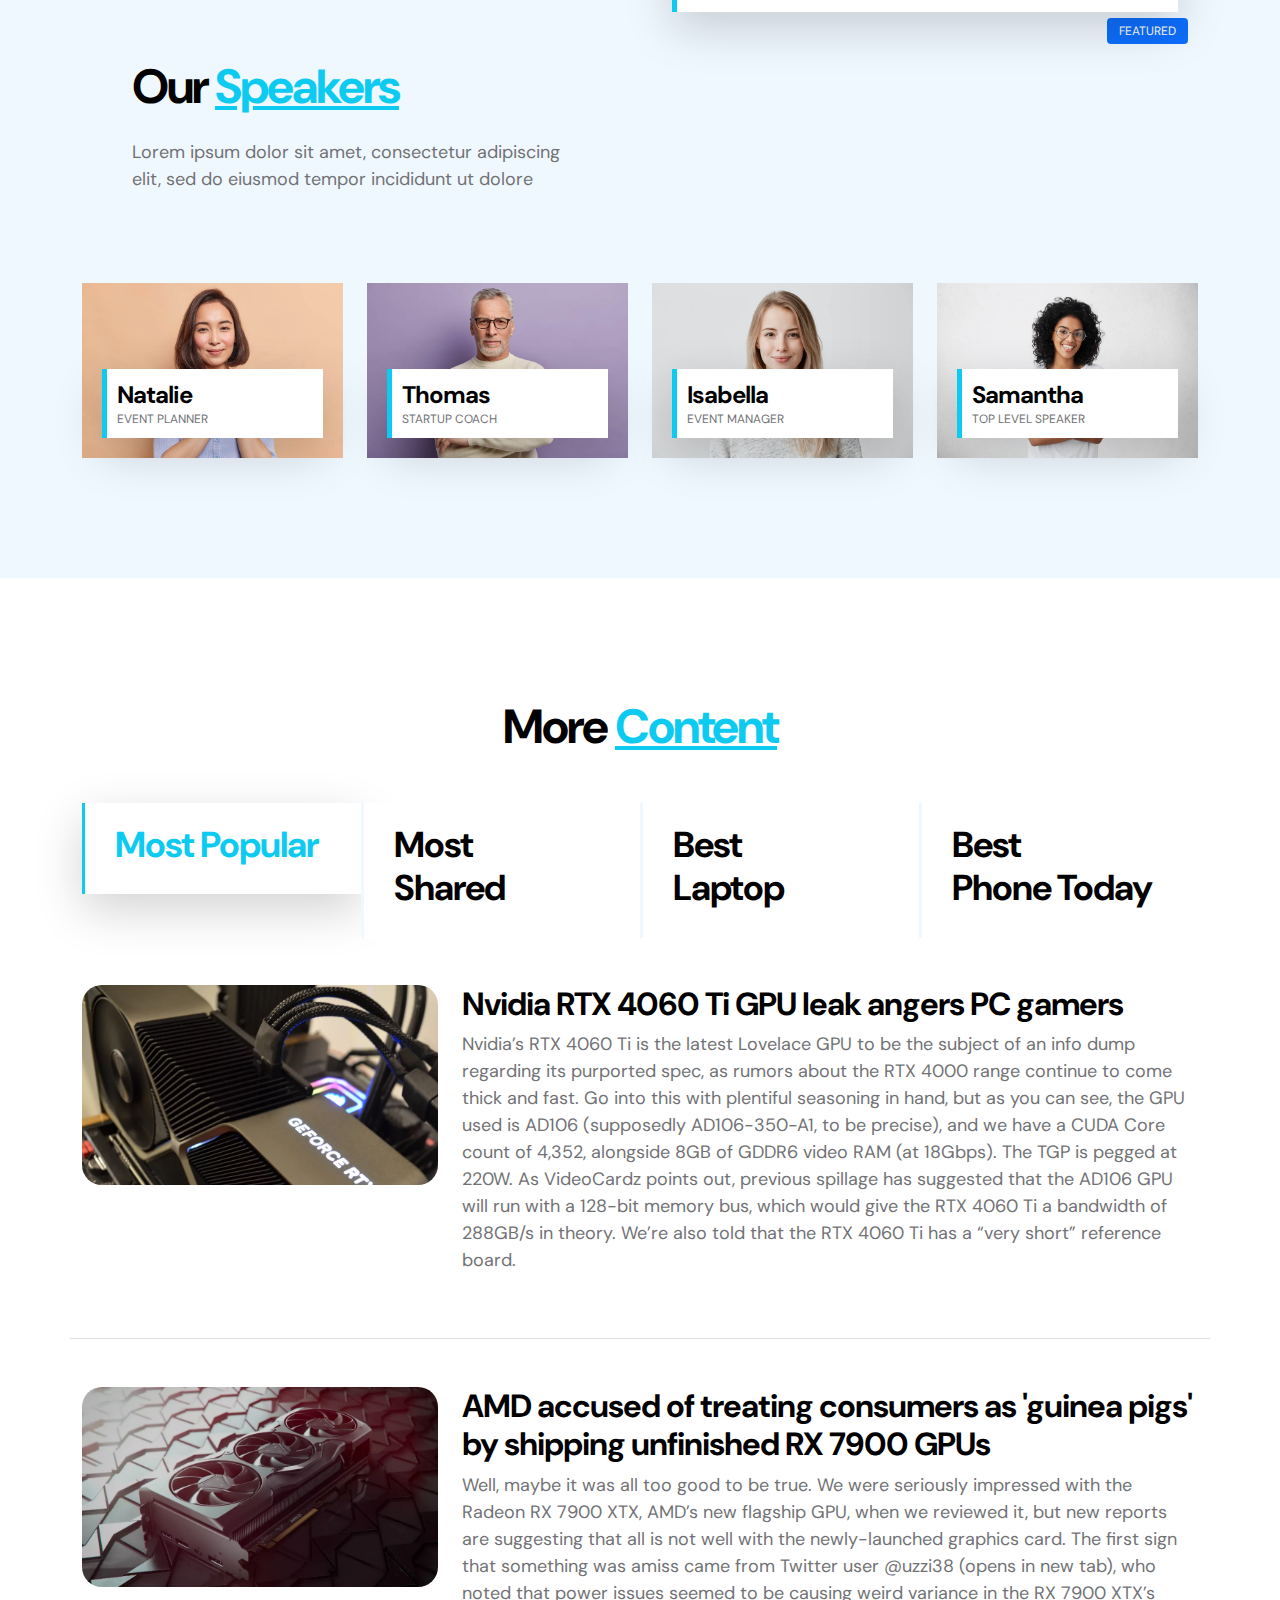
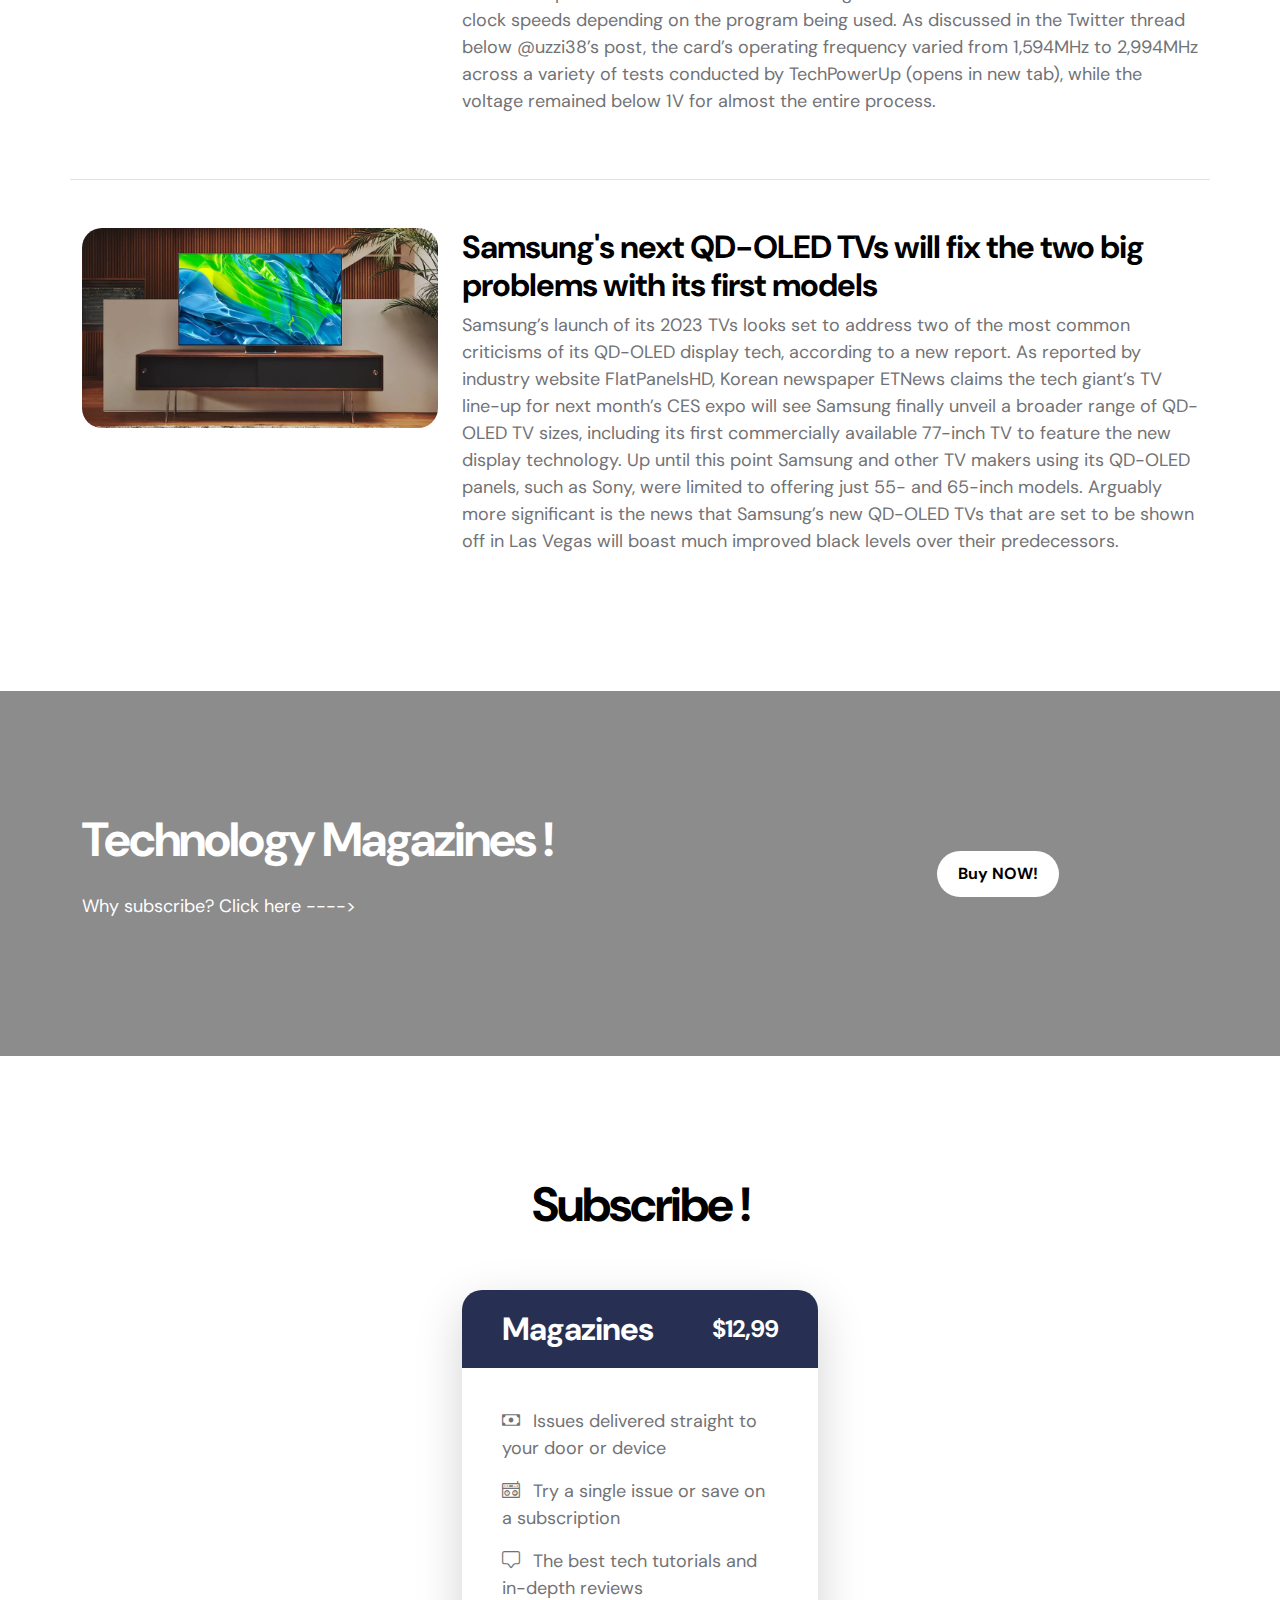
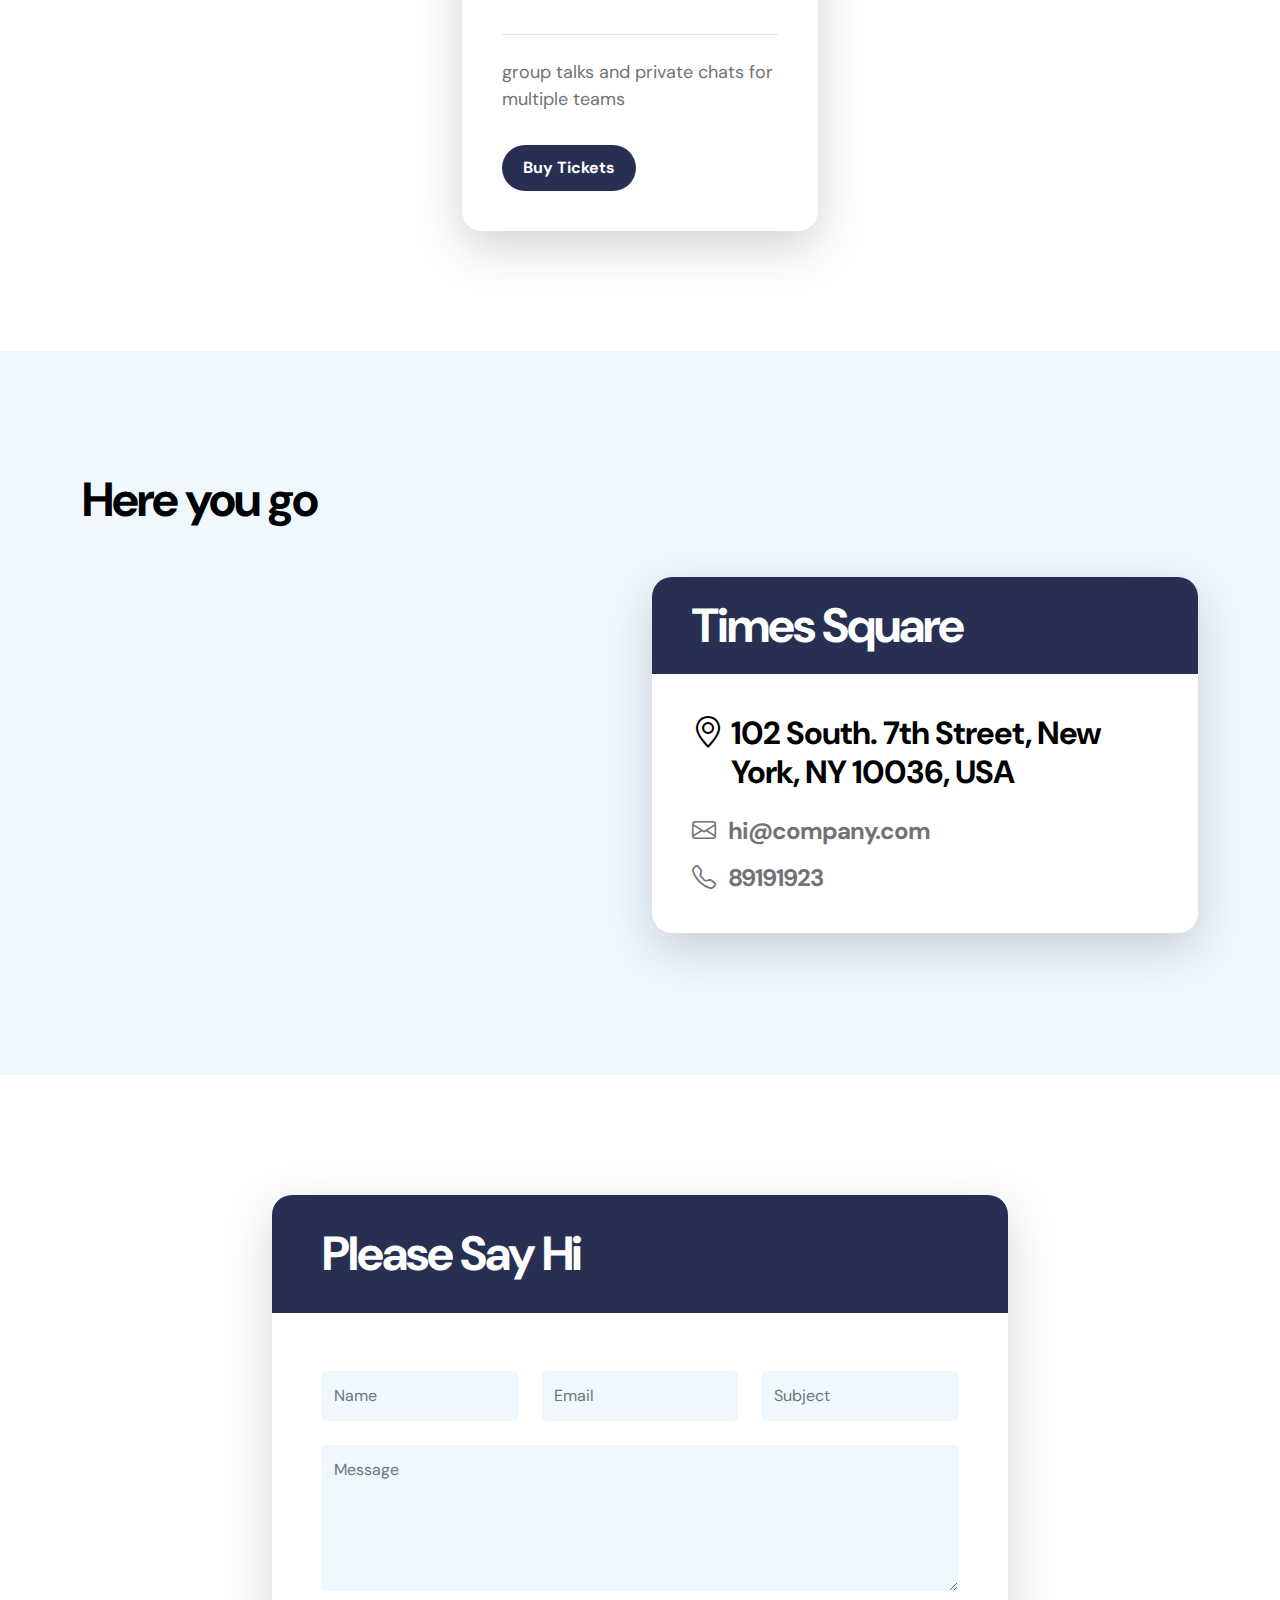
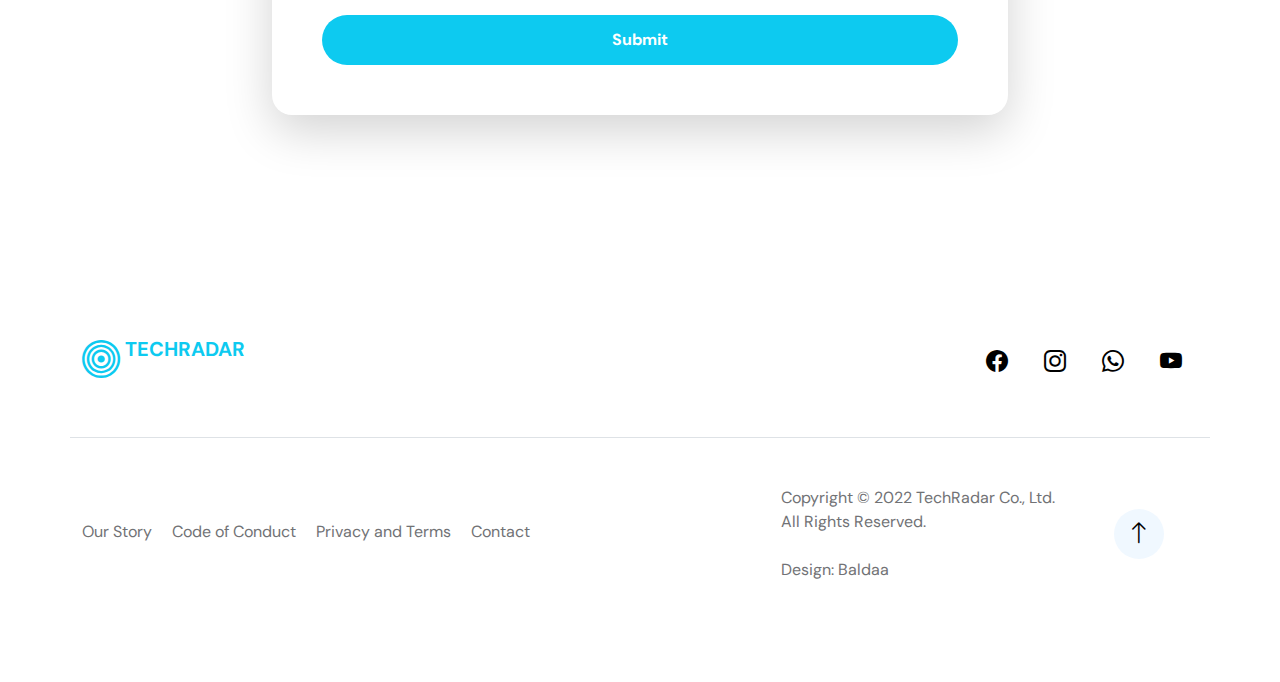
==== commit ccce19a0: "Update index.html" ====
--- a/index.html
+++ b/index.html
@@ -2,7 +2,6 @@
 <html lang="en">
     <head>
         <meta name="description" content="Nvidia RTX 4060 Ti GPU leak angers PC gamers, The source for Tech Buying Advice">
-        <h1>TechRadar<h1>
         <meta charset="utf-8">
         <meta name="viewport" content="width=device-width, initial-scale=1">
         <meta name="description" content="">
@@ -12,7 +11,6 @@
         <link rel="preconnect" href="https://fonts.gstatic.com" crossorigin>
         <link href="https://fonts.googleapis.com/css2?family=DM+Sans:wght@400;500;700&display=swap" rel="stylesheet">
         <link href="css/bootstrap.min.css" rel="stylesheet">
-        <link href="css/bootstrap-icons.css" rel="stylesheet">
         <link href="css/templatemo-leadership-event.css" rel="stylesheet">
     </head>
     <body>
@@ -86,7 +84,7 @@
                     <div class="row">
                         <div class="col-lg-4 col-md-6 col-12">
                             <div class="highlight-thumb">
-                                <img src="images/highlight/1.jpg" alt="Samsung Galaxy Z Flip 4 Hands-on Review" class="highlight-image img-fluid" alt="">
+                                <img src="images/highlight/1.jpg" alt="Cool phones" class="highlight-image img-fluid" alt="">
                                <div class="highlight-info">
                                    <h3 class="highlight-title">Samsung Galaxy Z Flip 4 Hands-on Review</h3>
                                     <a href="https://www.youtube.com/watch?v=FnkqxU5kRBE&t=1s&ab_channel=TechRadar" class="bi-youtube highlight-icon"></a>
@@ -95,7 +93,7 @@
                         </div>
                         <div class="col-lg-4 col-md-6 col-12">
                             <div class="highlight-thumb">
-                                <img src="images/highlight/2.jpg"alt="iPhone 14 Pro Max Hands-on" class="highlight-image img-fluid" alt="">
+                                <img src="images/highlight/2.jpg"alt="Best phones" class="highlight-image img-fluid" alt="">
 
                                 <div class="highlight-info">
                                     <h3 class="highlight-title">iPhone 14 Pro Max Hands-on</h3>
@@ -105,7 +103,7 @@
                         </div>
                         <div class="col-lg-4 col-md-6 col-12">
                             <div class="highlight-thumb">
-                                <img src="images/highlight/3.jpg" alt="How To Change PS5 Faceplates" class="highlight-image img-fluid" alt="">
+                                <img src="images/highlight/3.jpg" alt="PlayStation 5" class="highlight-image img-fluid" alt="">
 
                                 <div class="highlight-info">
                                     <h3 class="highlight-title">How To Change PS5 Faceplates</h3>
@@ -133,10 +131,10 @@
                         <div class="col-lg-6 col-12 mt-5 mt-lg-0">
                             <h4>Lorem ipsum dolor sit amet, consectetur adipiscing elit, sed do eiusmod tempor incididunt ut dolore</h4>
                             <div class="avatar-group border-top py-5 mt-5">
-                                <img src="images/avatar/portrait-good-looking-brunette-young-asian-woman.jpg" class="img-fluid avatar-image" alt="">
-                                <img src="images/avatar/happy-asian-man-standing-with-arms-crossed-grey-wall.jpg" class="img-fluid avatar-image avatar-image-left" alt="">
-                                <img src="images/avatar/senior-man-white-sweater-eyeglasses.jpg" class="img-fluid avatar-image avatar-image-left" alt="">
-                                <img src="images/avatar/pretty-smiling-joyfully-female-with-fair-hair-dressed-casually-looking-with-satisfaction.jpg" class="img-fluid avatar-image avatar-image-left" alt="">
+                                <img src="images/avatar/portrait-good-looking-brunette-young-asian-woman.jpg"alt="Workers" class="img-fluid avatar-image" alt="">
+                                <img src="images/avatar/happy-asian-man-standing-with-arms-crossed-grey-wall.jpg"alt="Best guy" class="img-fluid avatar-image avatar-image-left" alt="">
+                                <img src="images/avatar/senior-man-white-sweater-eyeglasses.jpg"alt="Techradar best" class="img-fluid avatar-image avatar-image-left" alt="">
+                                <img src="images/avatar/pretty-smiling-joyfully-female-with-fair-hair-dressed-casually-looking-with-satisfaction.jpg"alt="CEO" class="img-fluid avatar-image avatar-image-left" alt="">
                                 <p class="d-inline">120+ People are attending with us</p>
                             </div>
                         </div>
@@ -154,7 +152,7 @@
                         </div>
                         <div class="col-lg-6 col-12">
                             <div class="speakers-thumb">
-                                <img src="images/avatar/happy-asian-man-standing-with-arms-crossed-grey-wall.jpg" class="img-fluid speakers-image" alt="">
+                                <img src="images/avatar/happy-asian-man-standing-with-arms-crossed-grey-wall.jpg alt CEO Logan_Wilson" class="img-fluid speakers-image" alt="">
                                <small class="speakers-featured-text">Featured</small>
                                 <div class="speakers-info">
                                     <h5 class="speakers-title mb-0">Logan Wilson</h5>
@@ -171,7 +169,7 @@
                             <div class="row">
                                 <div class="col-lg-3 col-md-6 col-12">
                                     <div class="speakers-thumb speakers-thumb-small">
-                                        <img src="images/avatar/portrait-good-looking-brunette-young-asian-woman.jpg" class="img-fluid speakers-image" alt="">
+                                        <img src="images/avatar/portrait-good-looking-brunette-young-asian-woman.jpg"alt="Best Planner" class="img-fluid speakers-image" alt="">
                                         <div class="speakers-info">
                                             <h5 class="speakers-title mb-0">Natalie</h5>
                                             <p class="speakers-text mb-0">Event Planner</p>
@@ -184,7 +182,7 @@
                                 </div>
                                 <div class="col-lg-3 col-md-6 col-12">
                                     <div class="speakers-thumb speakers-thumb-small">
-                                        <img src="images/avatar/senior-man-white-sweater-eyeglasses.jpg" class="img-fluid speakers-image" alt="">
+                                        <img src="images/avatar/senior-man-white-sweater-eyeglasses.jpg" alt="Best Coach" class="img-fluid speakers-image" alt="">
                                         <div class="speakers-info">
                                             <h5 class="speakers-title mb-0">Thomas</h5>
                                             <p class="speakers-text mb-0">Startup Coach</p>
@@ -197,7 +195,7 @@
                                 </div>
                                 <div class="col-lg-3 col-md-6 col-12">
                                     <div class="speakers-thumb speakers-thumb-small">
-                                        <img src="images/avatar/pretty-smiling-joyfully-female-with-fair-hair-dressed-casually-looking-with-satisfaction.jpg" class="img-fluid speakers-image" alt="">
+                                        <img src="images/avatar/pretty-smiling-joyfully-female-with-fair-hair-dressed-casually-looking-with-satisfaction.jpg"alt="Cool manager" class="img-fluid speakers-image" alt="">
                                         <div class="speakers-info">
                                             <h5 class="speakers-title mb-0">Isabella</h5>
                                             <p class="speakers-text mb-0">Event Manager</p>
@@ -211,7 +209,7 @@
                                 </div>
                                 <div class="col-lg-3 col-md-6 col-12">
                                     <div class="speakers-thumb speakers-thumb-small">
-                                        <img src="images/avatar/indoor-shot-beautiful-happy-african-american-woman-smiling-cheerfully-keeping-her-arms-folded-relaxing-indoors-after-morning-lectures-university.jpg" class="img-fluid speakers-image" alt="">
+                                        <img src="images/avatar/indoor-shot-beautiful-happy-african-american-woman-smiling-cheerfully-keeping-her-arms-folded-relaxing-indoors-after-morning-lectures-university.jpg"alt="Best speaker" class="img-fluid speakers-image" alt="">
                                         <div class="speakers-info">
                                             <h5 class="speakers-title mb-0">Samantha</h5>
                                             <p class="speakers-text mb-0">Top Level Speaker</p>
@@ -288,7 +286,6 @@
 
                                             <p>
                                                 Well, maybe it was all too good to be true. We were seriously impressed with the Radeon RX 7900 XTX, AMD’s new flagship GPU, when we reviewed it, but new reports are suggesting that all is not well with the newly-launched graphics card.
-
                                                 The first sign that something was amiss came from Twitter user @uzzi38 (opens in new tab), who noted that power issues seemed to be causing weird variance in the RX 7900 XTX’s clock speeds depending on the program being used. As discussed in the Twitter thread below @uzzi38’s post, the card’s operating frequency varied from 1,594MHz to 2,994MHz across a variety of tests conducted by TechPowerUp (opens in new tab), while the voltage remained below 1V for almost the entire process.
                                             </p>
 
@@ -297,7 +294,7 @@
 
                                     <div class="row">
                                         <div class="col-lg-4 col-12">
-                                            <img src="images/schedule/business-woman-making-presentation-office.jpg" class="schedule-image img-fluid" alt="">
+                                            <img src="images/schedule/business-woman-making-presentation-office.jpg" class="schedule-image img-fluid" alt="Samsung big problem">
                                         </div>
 
                                         <div class="col-lg-8 col-12 mt-3 mt-lg-0">
@@ -319,7 +316,7 @@
                                 <div class="tab-pane fade" id="nav-DayTwo" role="tabpanel" aria-labelledby="nav-DayTwo-tab">
                                     <div class="row border-bottom pb-5 mb-5">
                                         <div class="col-lg-4 col-12">
-                                            <img src="images/schedule/12.jpg" class="schedule-image img-fluid" alt="">
+                                            <img src="images/schedule/12.jpg" alt="Dell" class="schedule-image img-fluid" alt="">
                                         </div>
 
                                         <div class="col-lg-8 col-12 mt-3 mt-lg-0">
@@ -338,7 +335,7 @@
 
                                     <div class="row">
                                         <div class="col-lg-4 col-12">
-                                            <img src="images/schedule/123.jpg" class="schedule-image img-fluid" alt="">
+                                            <img src="images/schedule/123.jpg"alt="Gaming bug WIndows 11" class="schedule-image img-fluid" alt="">
                                         </div>
 
                                         <div class="col-lg-8 col-12 mt-3 mt-lg-0">
@@ -360,7 +357,7 @@
                                 <div class="tab-pane fade" id="nav-DayThree" role="tabpanel" aria-labelledby="nav-DayThree-tab">
                                     <div class="row border-bottom pb-5 mb-5">
                                         <div class="col-lg-4 col-12">
-                                            <img src="images/schedule/people-smiling-while-conference-room.jpg" class="schedule-image img-fluid" alt="">
+                                            <img src="images/schedule/people-smiling-while-conference-room.jpg"alt="Dell Best laptop" class="schedule-image img-fluid" alt="">
                                         </div>
 
                                         <div class="col-lg-8 col-12 mt-3 mt-lg-0">
@@ -377,7 +374,7 @@
 
                                     <div class="row">
                                         <div class="col-lg-4 col-12">
-                                            <img src="images/schedule/jason-goodman-bzqU01v-G54-unsplash.jpg" class="schedule-image img-fluid" alt="">
+                                            <img src="images/schedule/jason-goodman-bzqU01v-G54-unsplash.jpg"alt="Huawei Cool laptop" class="schedule-image img-fluid" alt="">
                                         </div>
 
                                         <div class="col-lg-8 col-12 mt-3 mt-lg-0">
@@ -399,7 +396,7 @@
 
                                     <div class="row">
                                         <div class="col-lg-4 col-12">
-                                            <img src="images/schedule/22.jpg" class="schedule-image img-fluid" alt="">
+                                            <img src="images/schedule/22.jpg"alt="HP Nice laptop" class="schedule-image img-fluid" alt="">
                                         </div>
 
                                         <div class="col-lg-8 col-12 mt-3 mt-lg-0">
@@ -418,7 +415,7 @@
                                 <div class="tab-pane fade" id="nav-DayFour" role="tabpanel" aria-labelledby="nav-DayFour-tab">
                                     <div class="row">
                                         <div class="col-lg-4 col-12">
-                                            <img src="images/schedule/44.jpg" class="schedule-image img-fluid" alt="">
+                                            <img src="images/schedule/44.jpg"alt="Iphone , Iphone 14" class="schedule-image img-fluid" alt="">
                                         </div>
 
                                         <div class="col-lg-8 col-12 mt-3 mt-lg-0">
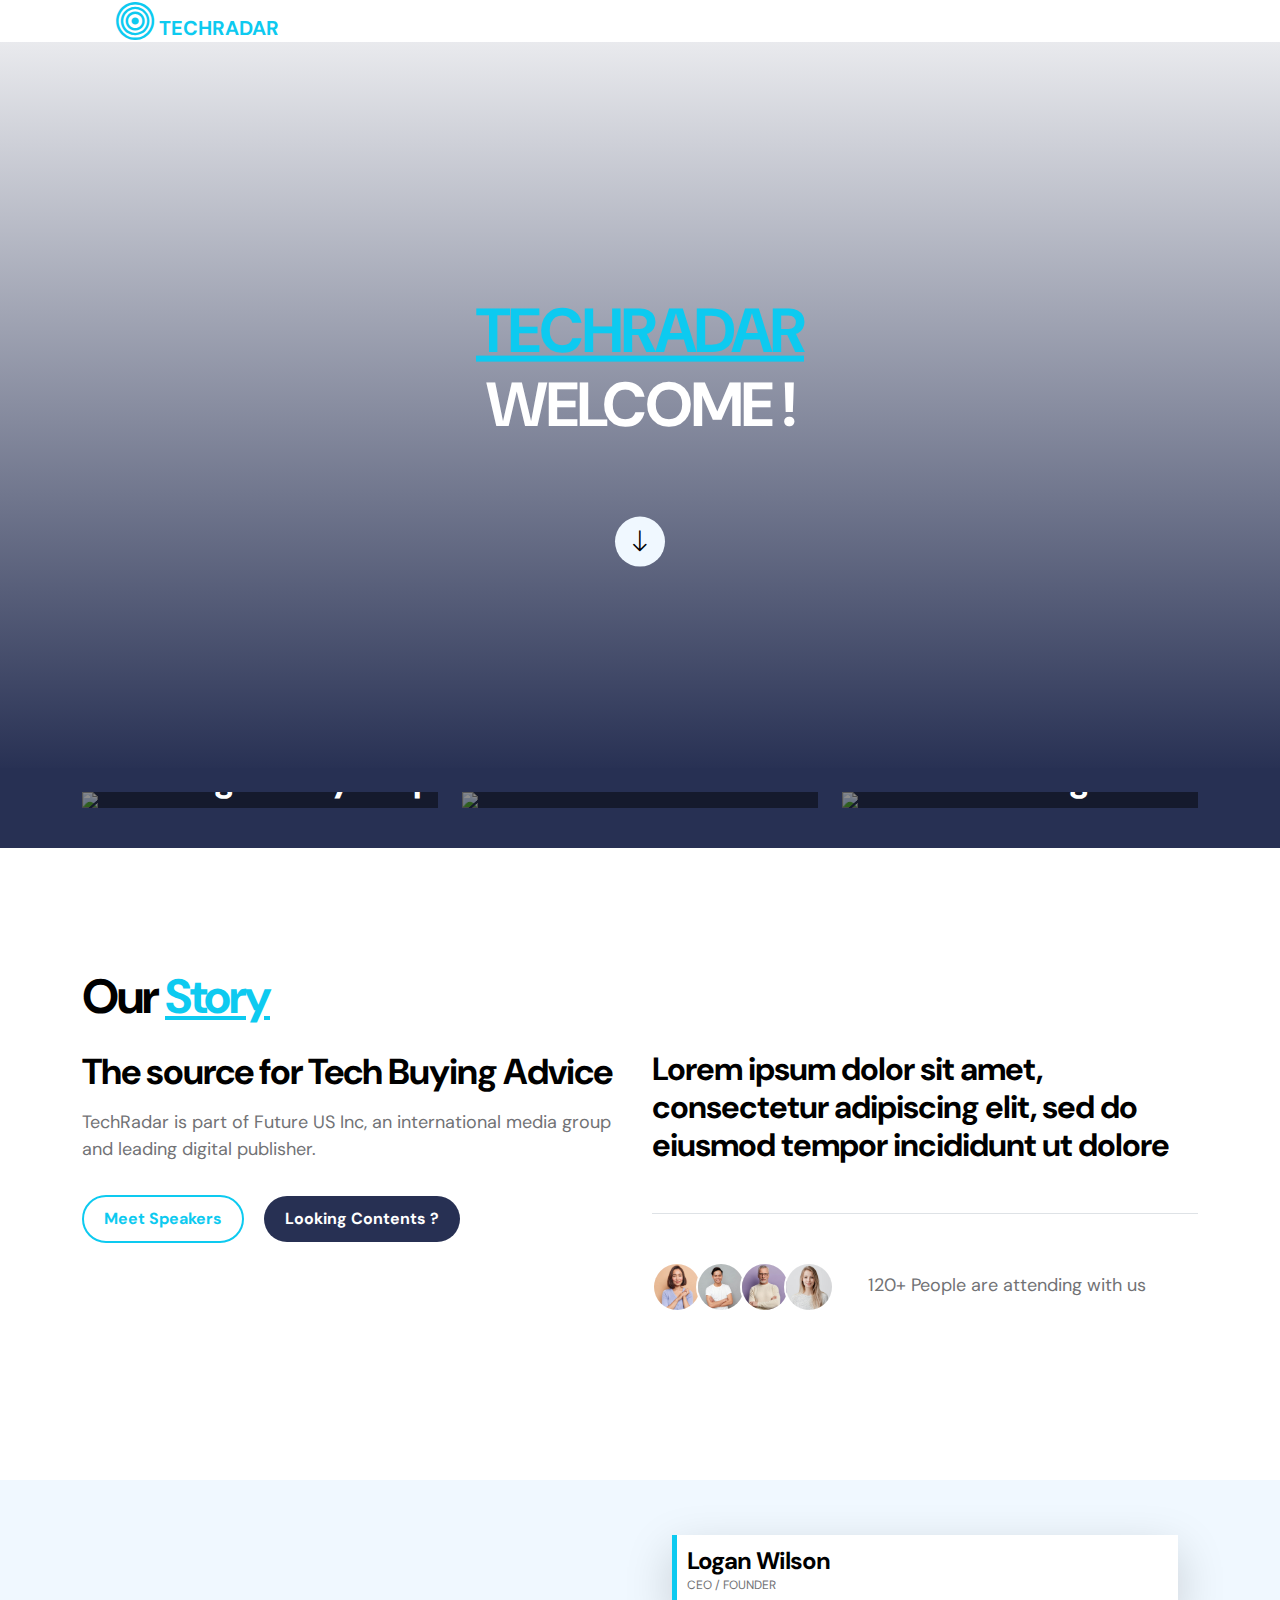
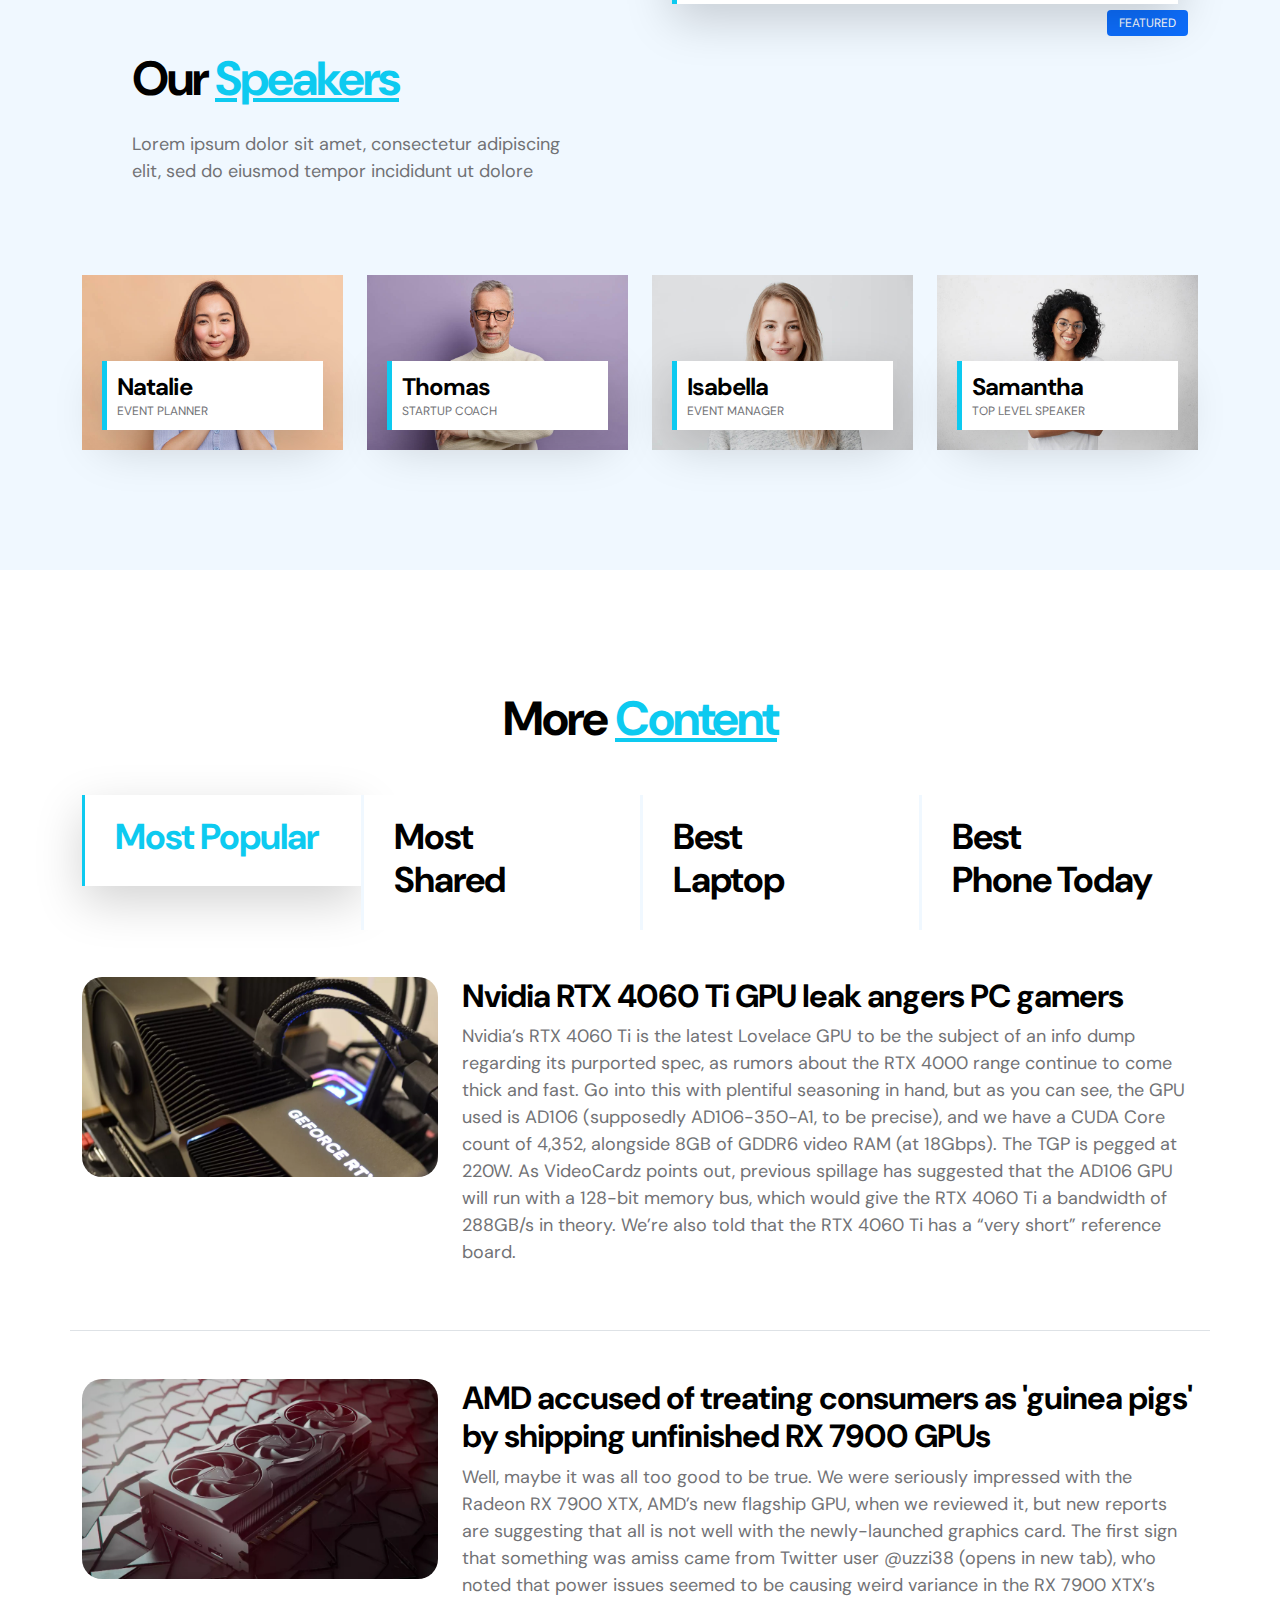
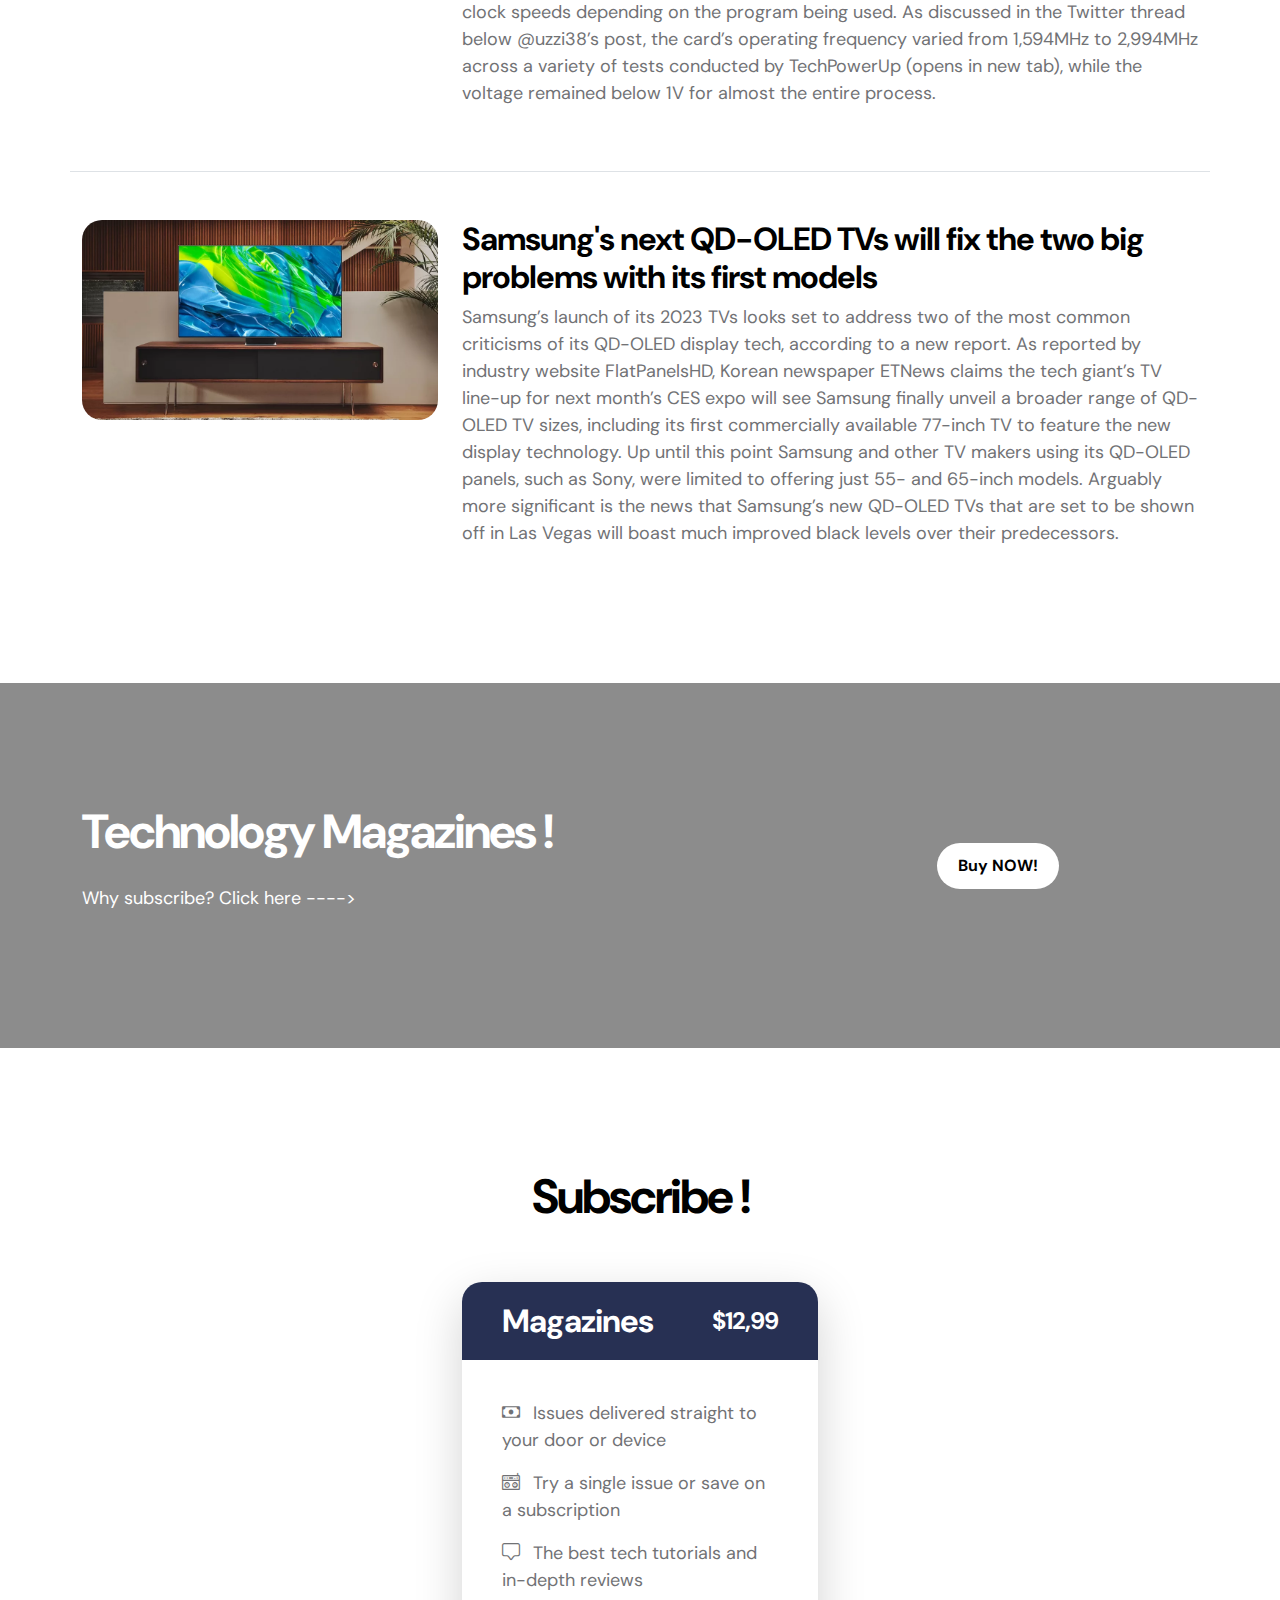
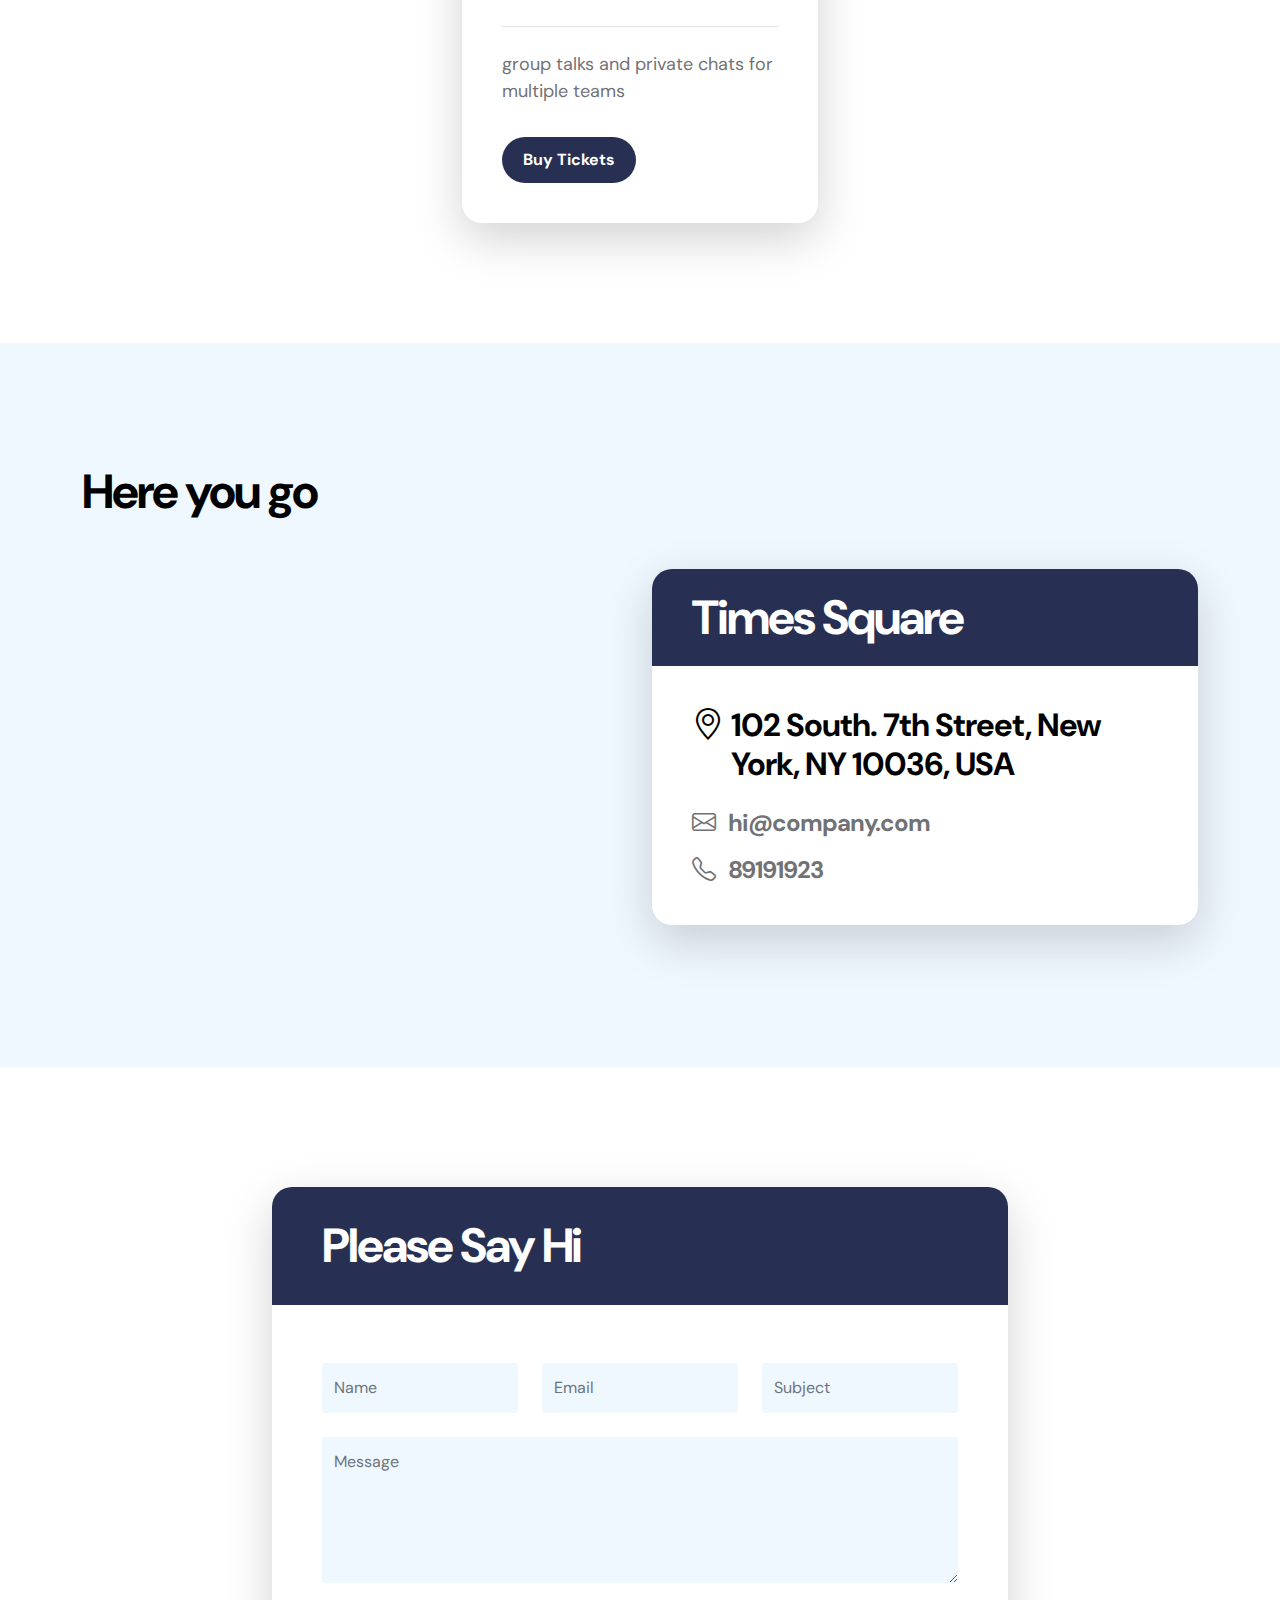
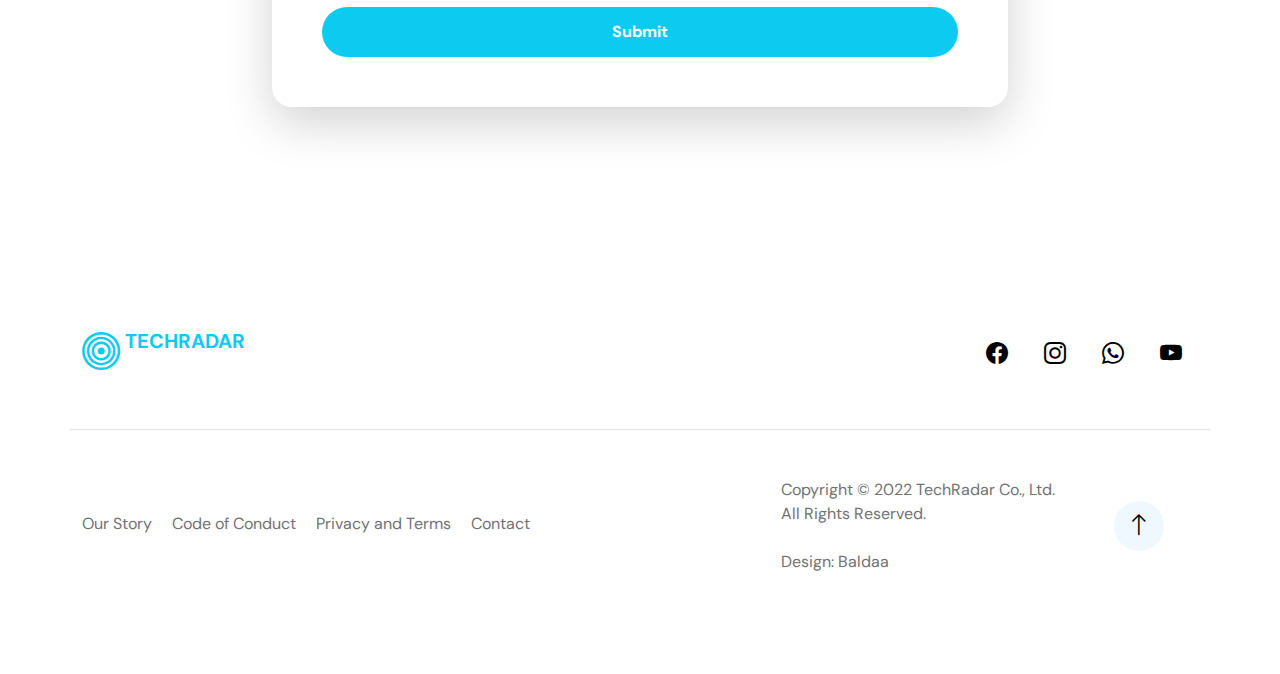
==== commit 69fbaf52: "Update index.html" ====
--- a/index.html
+++ b/index.html
@@ -11,6 +11,7 @@
         <link rel="preconnect" href="https://fonts.gstatic.com" crossorigin>
         <link href="https://fonts.googleapis.com/css2?family=DM+Sans:wght@400;500;700&display=swap" rel="stylesheet">
         <link href="css/bootstrap.min.css" rel="stylesheet">
+         <link href="css/bootstrap-icons.css" rel="stylesheet">
         <link href="css/templatemo-leadership-event.css" rel="stylesheet">
     </head>
     <body>
@@ -84,7 +85,7 @@
                     <div class="row">
                         <div class="col-lg-4 col-md-6 col-12">
                             <div class="highlight-thumb">
-                                <img src="images/highlight/1.jpg" alt="Cool phones" class="highlight-image img-fluid" alt="">
+                                <img src="images/highlight/1.jpg" class="highlight-image img-fluid">
                                <div class="highlight-info">
                                    <h3 class="highlight-title">Samsung Galaxy Z Flip 4 Hands-on Review</h3>
                                     <a href="https://www.youtube.com/watch?v=FnkqxU5kRBE&t=1s&ab_channel=TechRadar" class="bi-youtube highlight-icon"></a>
@@ -93,7 +94,7 @@
                         </div>
                         <div class="col-lg-4 col-md-6 col-12">
                             <div class="highlight-thumb">
-                                <img src="images/highlight/2.jpg"alt="Best phones" class="highlight-image img-fluid" alt="">
+                                <img src="images/highlight/2.jpg" class="highlight-image img-fluid">
 
                                 <div class="highlight-info">
                                     <h3 class="highlight-title">iPhone 14 Pro Max Hands-on</h3>
@@ -103,7 +104,7 @@
                         </div>
                         <div class="col-lg-4 col-md-6 col-12">
                             <div class="highlight-thumb">
-                                <img src="images/highlight/3.jpg" alt="PlayStation 5" class="highlight-image img-fluid" alt="">
+                                <img src="images/highlight/3.jpg" class="highlight-image img-fluid">
 
                                 <div class="highlight-info">
                                     <h3 class="highlight-title">How To Change PS5 Faceplates</h3>
@@ -131,10 +132,10 @@
                         <div class="col-lg-6 col-12 mt-5 mt-lg-0">
                             <h4>Lorem ipsum dolor sit amet, consectetur adipiscing elit, sed do eiusmod tempor incididunt ut dolore</h4>
                             <div class="avatar-group border-top py-5 mt-5">
-                                <img src="images/avatar/portrait-good-looking-brunette-young-asian-woman.jpg"alt="Workers" class="img-fluid avatar-image" alt="">
-                                <img src="images/avatar/happy-asian-man-standing-with-arms-crossed-grey-wall.jpg"alt="Best guy" class="img-fluid avatar-image avatar-image-left" alt="">
-                                <img src="images/avatar/senior-man-white-sweater-eyeglasses.jpg"alt="Techradar best" class="img-fluid avatar-image avatar-image-left" alt="">
-                                <img src="images/avatar/pretty-smiling-joyfully-female-with-fair-hair-dressed-casually-looking-with-satisfaction.jpg"alt="CEO" class="img-fluid avatar-image avatar-image-left" alt="">
+                                <img src="images/avatar/portrait-good-looking-brunette-young-asian-woman.jpg" class="img-fluid avatar-image" alt="work">
+                                <img src="images/avatar/happy-asian-man-standing-with-arms-crossed-grey-wall.jpg" class="img-fluid avatar-image avatar-image-left" alt="dwa">
+                                <img src="images/avatar/senior-man-white-sweater-eyeglasses.jpg"alt="Techradar best" class="img-fluid avatar-image avatar-image-left" alt="qwe">
+                                <img src="images/avatar/pretty-smiling-joyfully-female-with-fair-hair-dressed-casually-looking-with-satisfaction.jpg" class="img-fluid avatar-image avatar-image-left" alt="eeew">
                                 <p class="d-inline">120+ People are attending with us</p>
                             </div>
                         </div>
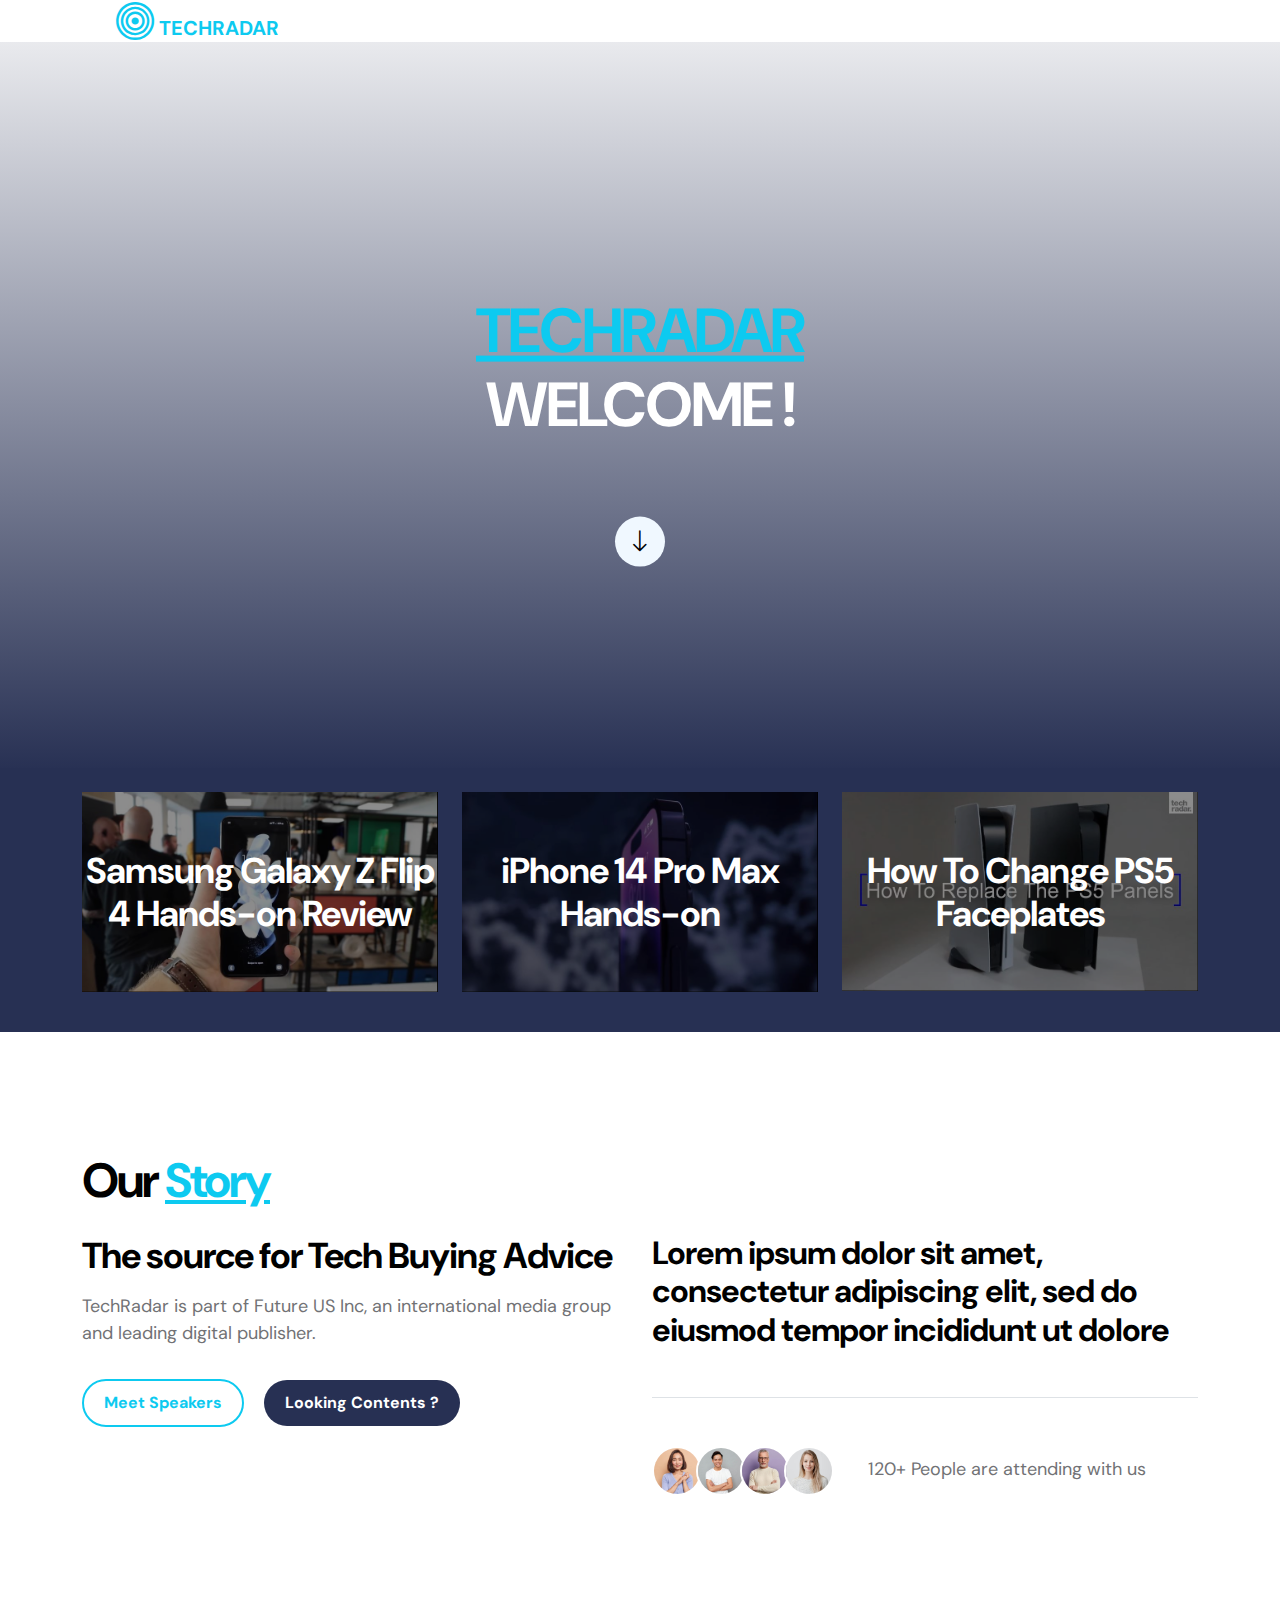
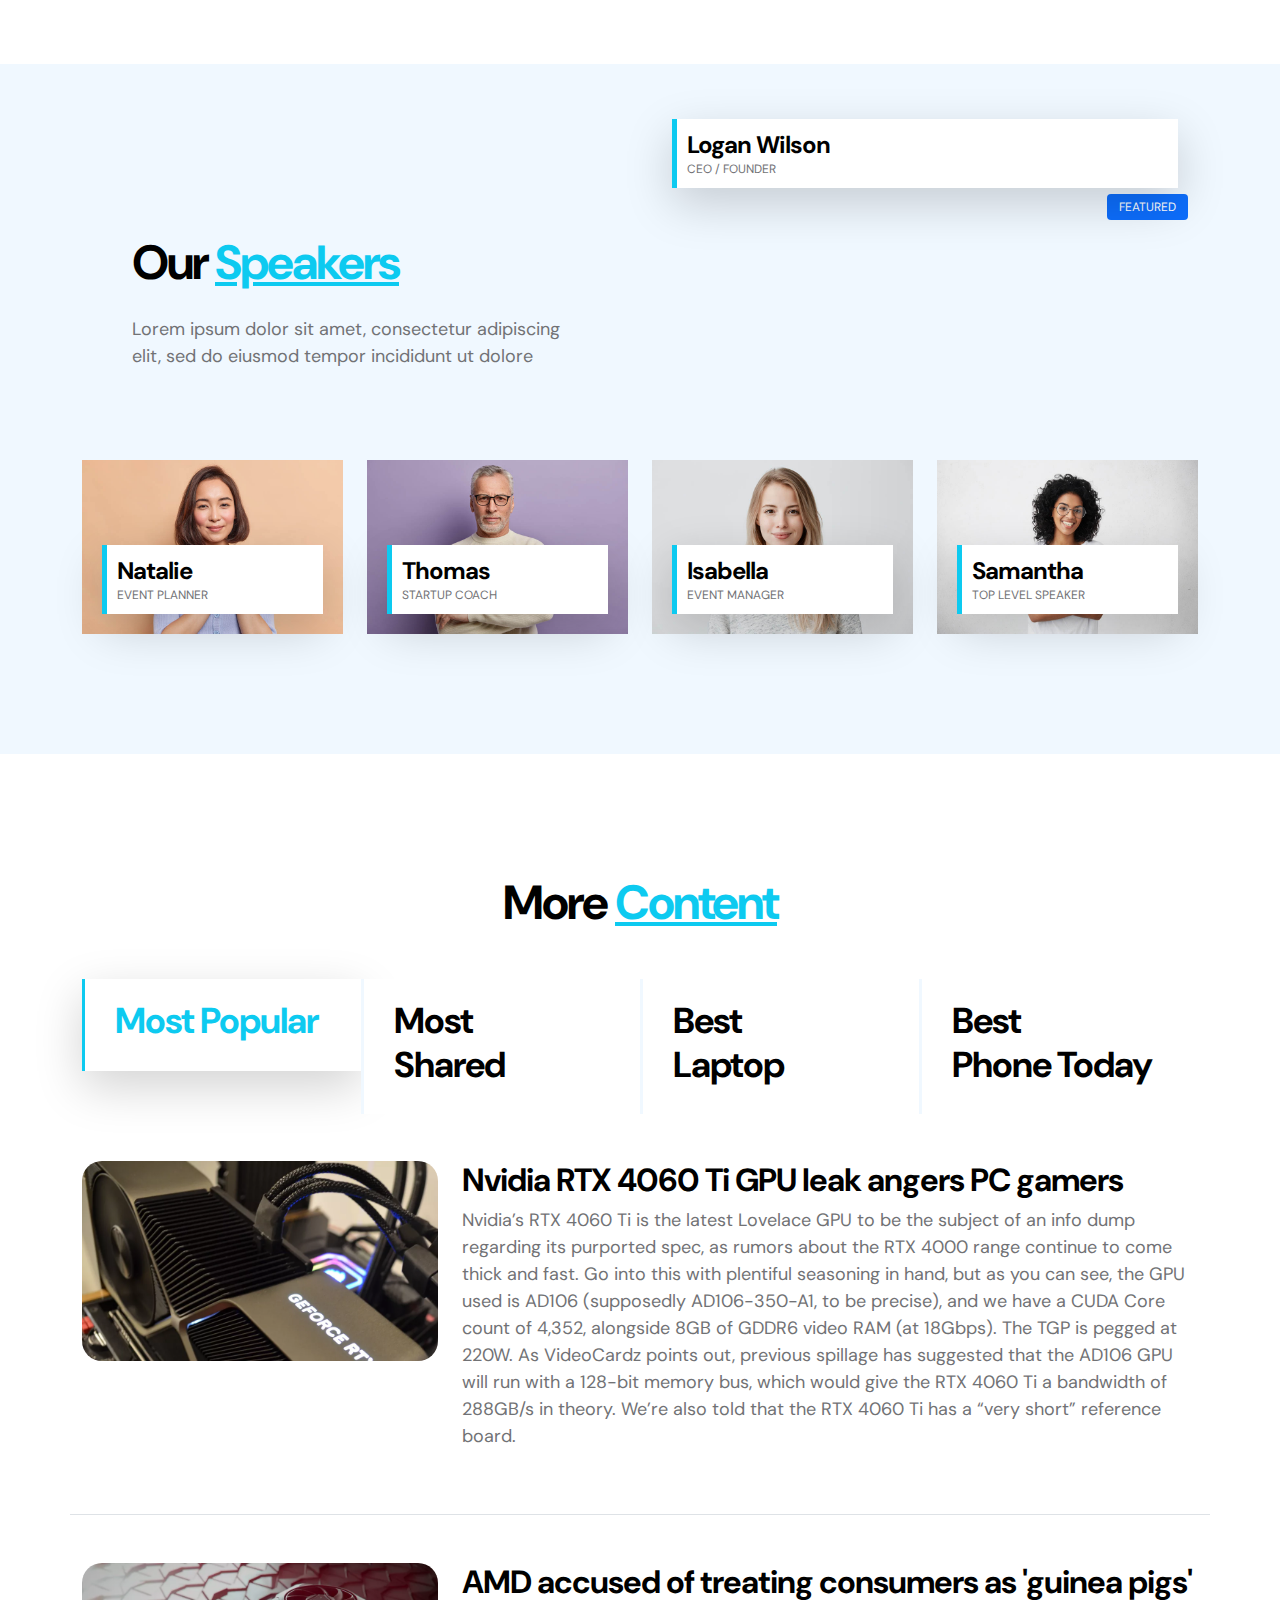
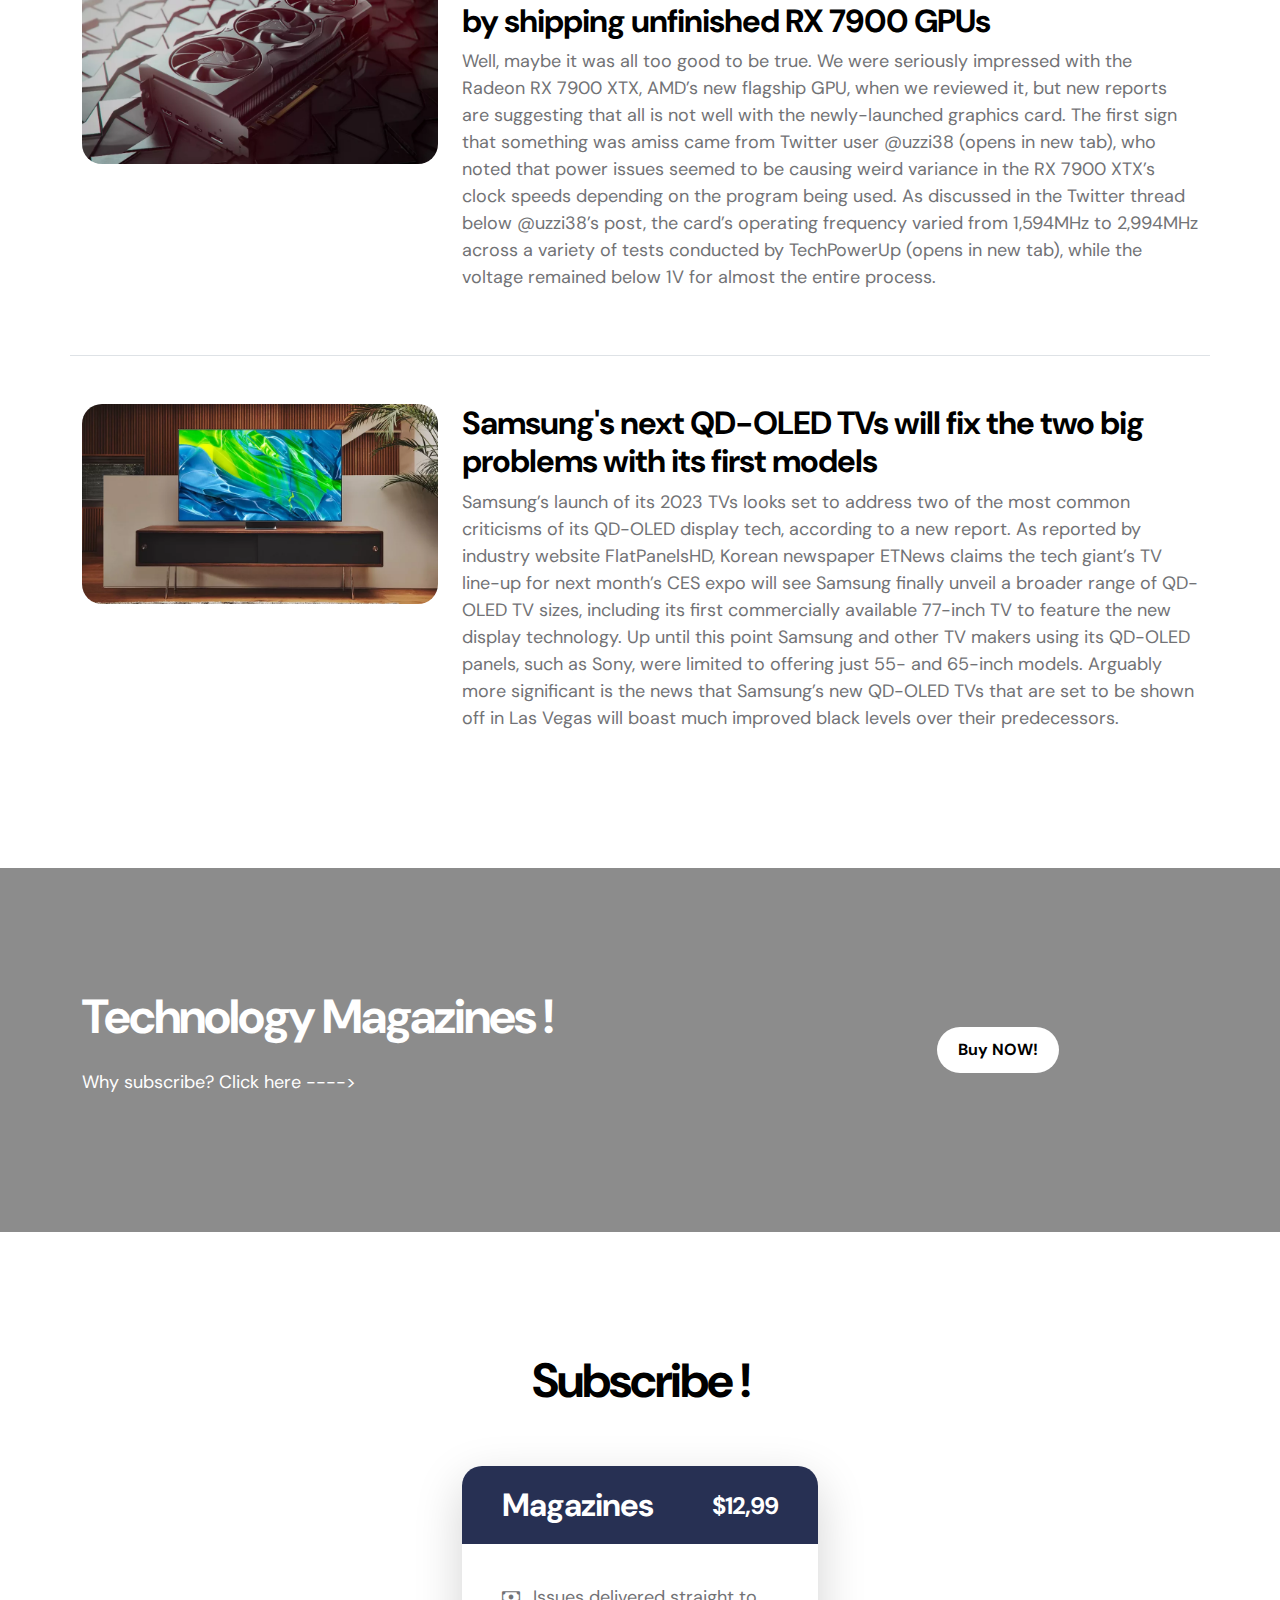
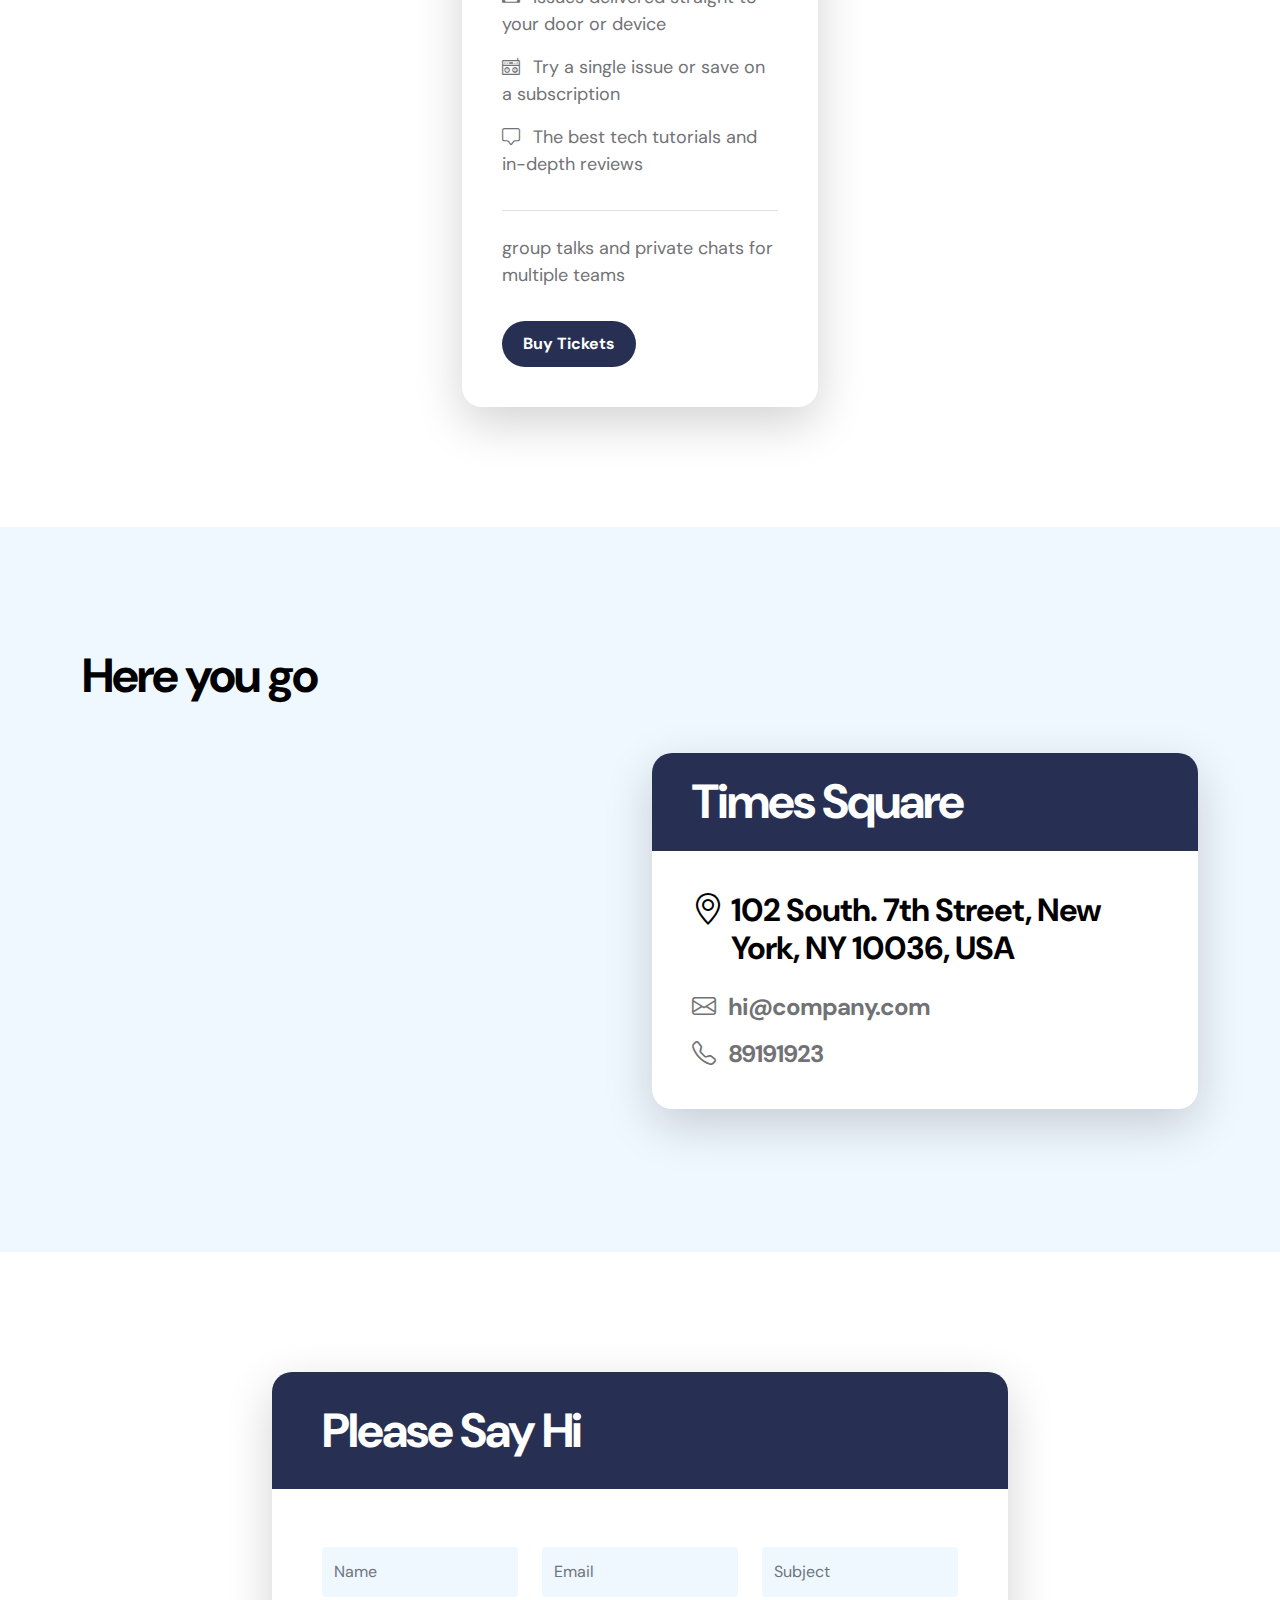
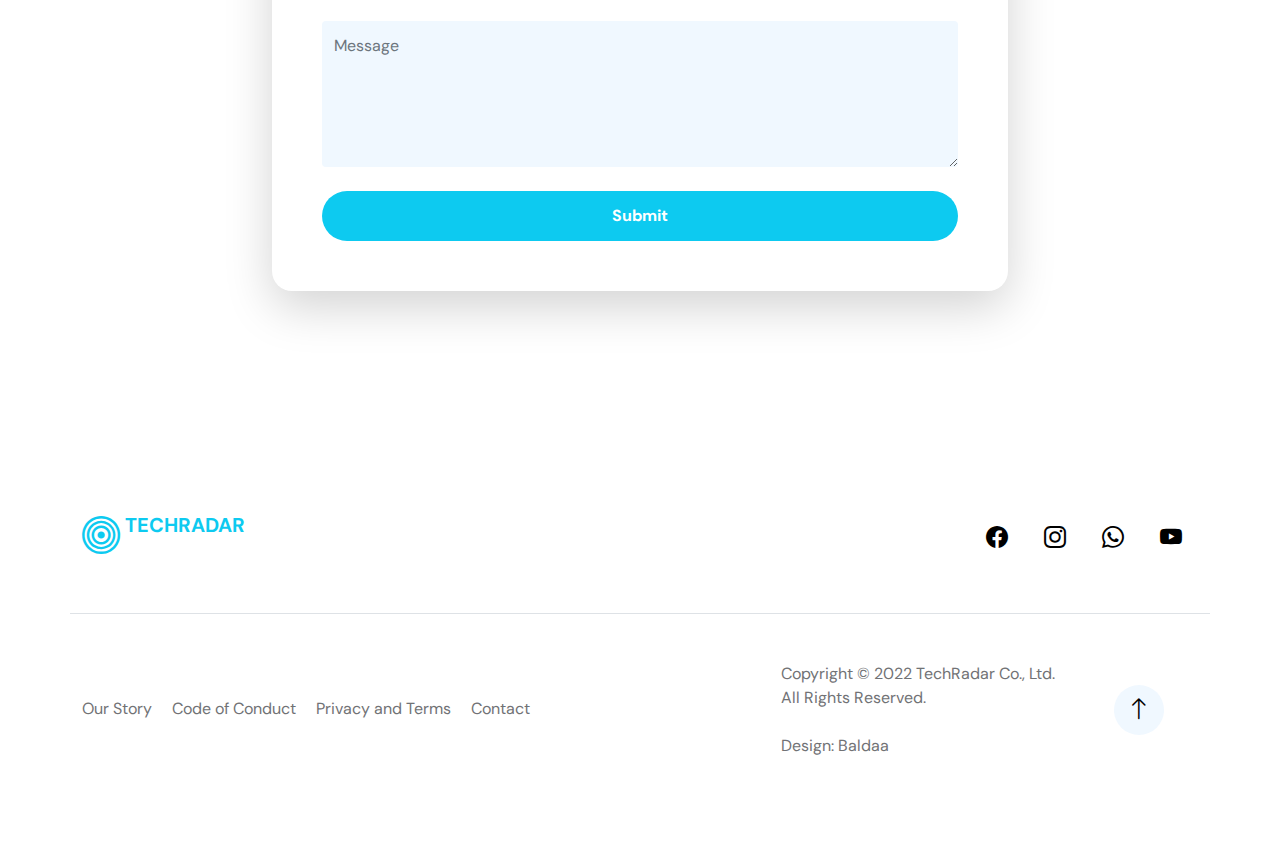
==== commit 34c1a850: "Update index.html" ====
--- a/index.html
+++ b/index.html
@@ -1,7 +1,7 @@
 <!doctype html>
 <html lang="en">
     <head>
-        <meta name="description" content="Nvidia RTX 4060 Ti GPU leak angers PC gamers, The source for Tech Buying Advice">
+        <meta name="Phones" content="Check this before you buy phone">
         <meta charset="utf-8">
         <meta name="viewport" content="width=device-width, initial-scale=1">
         <meta name="description" content="">
@@ -74,7 +74,7 @@
                     </div>
                 </div>
                 <div class="video-wrap">
-                    <video autoplay="" loop="" muted="" class="custom-video" poster="">
+                    <video autoplay="" loop="" muted="" class="custom-video" poster="Nice">
                         <source src="videos/pixels.mp4"  alt="Techradar is good" type="video/mp4">
                         Your browser does not support the video tag.
                     </video>
@@ -85,7 +85,7 @@
                     <div class="row">
                         <div class="col-lg-4 col-md-6 col-12">
                             <div class="highlight-thumb">
-                                <img src="images/highlight/1.jpg" class="highlight-image img-fluid">
+                                <img src="images/highlight/1.JPG" class="highlight-image img-fluid">
                                <div class="highlight-info">
                                    <h3 class="highlight-title">Samsung Galaxy Z Flip 4 Hands-on Review</h3>
                                     <a href="https://www.youtube.com/watch?v=FnkqxU5kRBE&t=1s&ab_channel=TechRadar" class="bi-youtube highlight-icon"></a>
@@ -94,7 +94,7 @@
                         </div>
                         <div class="col-lg-4 col-md-6 col-12">
                             <div class="highlight-thumb">
-                                <img src="images/highlight/2.jpg" class="highlight-image img-fluid">
+                                <img src="images/highlight/2.JPG" class="highlight-image img-fluid">
 
                                 <div class="highlight-info">
                                     <h3 class="highlight-title">iPhone 14 Pro Max Hands-on</h3>
@@ -104,7 +104,7 @@
                         </div>
                         <div class="col-lg-4 col-md-6 col-12">
                             <div class="highlight-thumb">
-                                <img src="images/highlight/3.jpg" class="highlight-image img-fluid">
+                                <img src="images/highlight/3.JPG" class="highlight-image img-fluid">
 
                                 <div class="highlight-info">
                                     <h3 class="highlight-title">How To Change PS5 Faceplates</h3>
